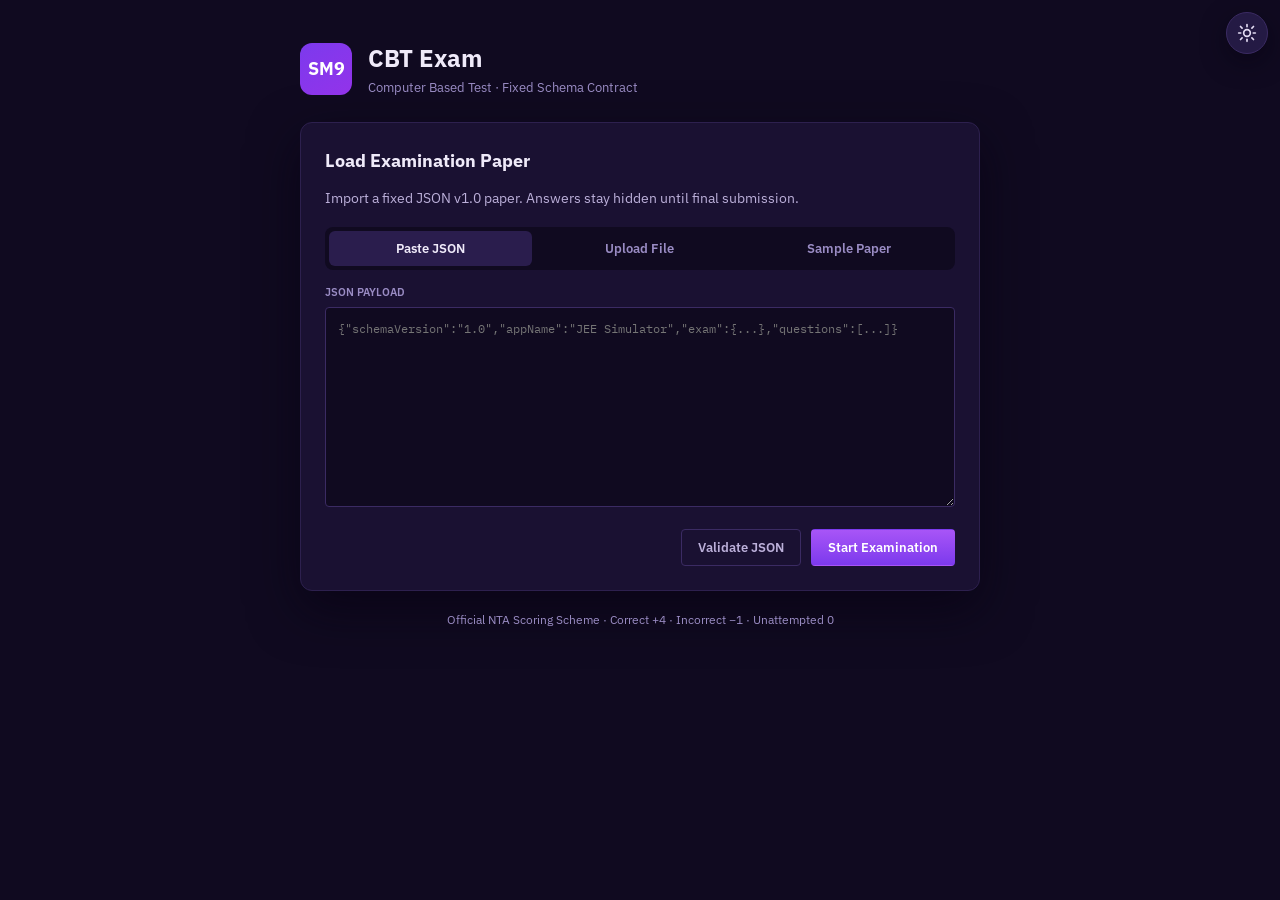
==== index.html @ 14e5f123 "Add anti-copy and anti-zoom protections - Block zoom via viewport meta tag (maximum-scale=1.0, user-" ====
<!DOCTYPE html>
<html lang="en" data-theme="dark">
<head>
  <meta charset="UTF-8" />
  <meta name="viewport" content="width=device-width, initial-scale=1.0, maximum-scale=1.0, user-scalable=no" />
  <title>SM9 CBT</title>
  <link rel="stylesheet" href="style.css?v=1.1.1" />
  <link rel="preconnect" href="https://fonts.googleapis.com" />
  <link rel="preconnect" href="https://fonts.gstatic.com" crossorigin />
  <link href="https://fonts.googleapis.com/css2?family=IBM+Plex+Sans:wght@400;500;600;700&family=IBM+Plex+Mono:wght@400;500;600&display=swap" rel="stylesheet" />
  <link rel="icon" type="image/x-icon" href="https://hackersm9.github.io/cbt/fav.ico">
</head>
<body>
  <!-- Global Theme Toggle — available on every stage.
       Stage defaults stay intact (load/results = dark, instructions/test = light);
       this only overrides the current stage on demand. -->
  <button type="button" id="theme-toggle" class="theme-toggle" aria-label="Switch color theme" aria-pressed="false" title="Switch to Light Mode">
    <svg class="tt-icon tt-sun" viewBox="0 0 24 24" fill="none" stroke="currentColor" stroke-width="2" stroke-linecap="round" stroke-linejoin="round" aria-hidden="true"><circle cx="12" cy="12" r="4"/><line x1="12" y1="2" x2="12" y2="4.5"/><line x1="12" y1="19.5" x2="12" y2="22"/><line x1="4.2" y1="4.2" x2="6.1" y2="6.1"/><line x1="17.9" y1="17.9" x2="19.8" y2="19.8"/><line x1="2" y1="12" x2="4.5" y2="12"/><line x1="19.5" y1="12" x2="22" y2="12"/><line x1="4.2" y1="19.8" x2="6.1" y2="17.9"/><line x1="17.9" y1="6.1" x2="19.8" y2="4.2"/></svg>
    <svg class="tt-icon tt-moon" viewBox="0 0 24 24" fill="currentColor" aria-hidden="true"><path d="M21 12.8A9 9 0 1 1 11.2 3a7 7 0 0 0 9.8 9.8z"/></svg>
  </button>

  <div id="app">
    <!-- LOAD SCREEN -->
    <section id="screen-load" class="screen active">
      <div class="load-shell">
        <header class="load-brand">
          <div class="brand-mark">SM9</div>
          <div>
            <h1>CBT Exam</h1>
            <p class="brand-sub">Computer Based Test · Fixed Schema Contract</p>
          </div>
        </header>
        <div class="load-card">
          <h2>Load Examination Paper</h2>
          <p class="muted">Import a fixed JSON v1.0 paper. Answers stay hidden until final submission.</p>
          <div class="import-tabs" role="tablist">
            <button type="button" class="tab active" data-tab="paste">Paste JSON</button>
            <button type="button" class="tab" data-tab="upload">Upload File</button>
            <button type="button" class="tab" data-tab="sample">Sample Paper</button>
          </div>
          <div id="panel-paste" class="import-panel active">
            <label class="field-label" for="json-input">JSON payload</label>
            <textarea id="json-input" spellcheck="false" placeholder='{"schemaVersion":"1.0","appName":"JEE Simulator","exam":{...},"questions":[...]}'></textarea>
          </div>
          <div id="panel-upload" class="import-panel">
            <label class="dropzone" id="dropzone" for="file-input">
              <input type="file" id="file-input" accept=".json,application/json" hidden />
              <span class="drop-icon">⬆</span>
              <span class="drop-title">Drop a .json file here</span>
              <span class="drop-sub">or click to browse</span>
              <span id="file-name" class="file-name"></span>
            </label>
          </div>
          <div id="panel-sample" class="import-panel">
            <div class="sample-box">
              <h3>Demo JEE Main Paper</h3>
              <p>Starts a built-in 12-question demo covering Physics, Chemistry and Mathematics with all key question types.</p>
              <button type="button" id="btn-load-sample" class="btn btn-secondary">Load Sample Paper</button>
            </div>
          </div>
          <div id="validation-msg" class="validation-msg" hidden></div>
          <div class="load-actions">
            <button type="button" id="btn-validate" class="btn btn-ghost">Validate JSON</button>
            <button type="button" id="btn-start" class="btn btn-primary">Start Examination</button>
          </div>
        </div>
        <footer class="load-foot">
          Official NTA Scoring Scheme · Correct +4 · Incorrect −1 · Unattempted 0
        </footer>
      </div>
    </section>

    <!-- ERROR SCREEN -->
    <section id="screen-error" class="screen">
      <div class="error-shell">
        <div class="error-card">
          <div class="error-badge">JSON VALIDATION FAILED</div>
          <h2>Unable to start examination</h2>
          <p class="muted">The provided file does not match the fixed schema v1.0 contract.</p>
          <ul id="error-list" class="error-list"></ul>
          <button type="button" id="btn-error-back" class="btn btn-primary">Back to Loader</button>
        </div>
      </div>
    </section>

    <!-- INSTRUCTIONS SCREEN (Authentic NTA Layout) -->
    <section id="screen-instructions" class="screen">
      <div class="nta-instr-wrapper">
        <header class="nta-instr-topbar">
          <div class="nta-instr-title">GENERAL INSTRUCTIONS</div>
        </header>

        <div class="nta-instr-content">
          <h2 class="nta-instr-heading">Please read the instructions carefully</h2>

          <div class="nta-instr-section">
            <p class="nta-bold">General Instructions:</p>
            <ol class="nta-num-list">
              <li>Total duration of <span id="instr-exam-title-text">JEE-Main - Paper1</span> is <span id="instr-duration-text">180</span> min.</li>
              <li>The clock will be set at the server. The countdown timer in the top right corner of screen will display the remaining time available for you to complete the examination. When the timer reaches zero, the examination will end by itself. You will not be required to end or submit your examination.</li>
              <li>
                The Questions Palette displayed on the right side of screen will show the status of each question using one of the following symbols:
                <ul class="nta-legend-list">
                  <li><span class="nta-icon icon-not-visited">1</span> You have not visited the question yet.</li>
                  <li><span class="nta-icon icon-not-answered">2</span> You have not answered the question.</li>
                  <li><span class="nta-icon icon-answered">3</span> You have answered the question.</li>
                  <li><span class="nta-icon icon-marked">4</span> You have NOT answered the question, but have marked the question for review.</li>
                  <li><span class="nta-icon icon-answered-marked">5</span> The question(s) "Answered and Marked for Review" will be considered for evaluation.</li>
                </ul>
              </li>
              <li>You can click on the "&gt;" arrow which appears to the left of question palette to collapse the question palette thereby maximizing the question window. To view the question palette again, you can click on "&lt;" which appears on the right side of question window.</li>
              <li>You can click on your "Profile" image on top right corner of your screen to change the language during the exam for entire question paper.</li>
              <li>You can click on <span class="blue-circle">↓</span> to navigate to the bottom and <span class="blue-circle">↑</span> to navigate to top of the question area, without scrolling.</li>
            </ol>
          </div>

          <div class="nta-instr-section">
            <p class="nta-bold">Navigating to a Question:</p>
            <ol start="7" class="nta-num-list">
              <li>To answer a question, do the following:
                <ol type="a" class="nta-sub-list">
                  <li>Click on the question number in the Question Palette at the right of your screen to go to that numbered question directly. Note that using this option does NOT save your answer to the current question.</li>
                  <li>Click on <strong>Save &amp; Next</strong> to save your answer for the current question and then go to the next question.</li>
                  <li>Click on <strong>Save &amp; Mark for Review</strong> to save your answer for the current question, mark it for review, and then go to the next question.</li>
                  <li>Click on <strong>Mark for Review &amp; Next</strong> to mark the question for review without saving an answer, and then go to the next question.</li>
                </ol>
              </li>
            </ol>
          </div>

          <div class="nta-instr-section">
            <p class="nta-bold">Answering a Question:</p>
            <ol start="8" class="nta-num-list">
              <li>Procedure for answering a multiple choice / numerical type question:
                <ol type="a" class="nta-sub-list">
                  <li>To select your answer, click on the option radio button / type in numerical value.</li>
                  <li>To deselect your chosen answer, click on the chosen option again or click on the <strong>Clear</strong> button.</li>
                  <li>To change your chosen answer, click on another option button.</li>
                  <li><strong>To save your answer, you MUST click on the Save &amp; Next button.</strong></li>
                  <li>To mark the question for review, click on <strong>Save &amp; Mark for Review</strong> or <strong>Mark for Review &amp; Next</strong>.</li>
                </ol>
              </li>
              <li>To change your answer to a question that has already been answered, first select that question for answering and then follow the procedure for answering that type of question.</li>
            </ol>
          </div>

          <div class="nta-instr-note">
            Please note all questions will appear in your default language. You can change language later if needed.
          </div>

          <div class="nta-declaration-box">
            <label class="nta-check-label">
              <input type="checkbox" id="agree-check" />
              <span>I have read and understood the instructions. All computer hardware allotted to me is in proper working condition. I declare that I am not in possession of / not wearing / not carrying any prohibited gadget. I agree that in case of not adhering to instructions, I shall be liable to be debarred from this Test.</span>
            </label>
          </div>

          <div class="nta-instr-footer-actions">
            <button type="button" id="btn-instr-back" class="btn btn-ghost">BACK</button>
            <button type="button" id="btn-begin-exam" class="btn btn-proceed" disabled>PROCEED</button>
          </div>
        </div>

        <footer class="nta-copyright">
         © 2026 Samarth Magdum (HackerSM9). All rights reserved.
        </footer>
      </div>
    </section>

    <!-- EXAM SCREEN (Authentic NTA Layout) -->
    <section id="screen-exam" class="screen">
      <!-- NTA Header Bar -->
      <header class="nta-exam-topbar">
        <div class="nta-topbar-brand">
          <div class="nta-emblem">
            <span class="emblem-text">SM9</span>
          </div>
          <div class="nta-gov-title">
            <span class="main-txt">SM9 CBT Service</span>
            <span class="sub-txt">Be a Perfectionist.</span>
          </div>
        </div>
        <div class="nta-topbar-candidate">
          <div class="cand-avatar-box">
            <svg viewBox="0 0 24 24" fill="currentColor" class="cand-svg"><path d="M12 12c2.21 0 4-1.79 4-4s-1.79-4-4-4-4 1.79-4 4 1.79 4 4 4zm0 2c-2.67 0-8 1.34-8 4v2h16v-2c0-2.66-5.33-4-8-4z"/></svg>
          </div>
          <div class="cand-details">
            <div><span class="lbl">Candidate Name :</span> <strong id="cand-display-name">[Your Name]</strong></div>
            <div><span class="lbl">Exam Name :</span> <span id="exam-display-name">JEE-Main</span></div>
            <div><span class="lbl">Subject Name :</span> <span id="exam-subject-display">3001_JEE MAIN DEMO</span></div>
            <div><span class="lbl">Remaining Time :</span> <span id="timer-value" class="nta-timer-badge">03:00:00</span></div>
          </div>
        </div>
      </header>

      <!-- Section Tabs Bar -->
      <div class="nta-section-bar">
        <div class="sec-label-txt">Sections:</div>
        <div class="section-tabs" id="section-tabs"></div>
      </div>

      <!-- Main Layout Pane -->
      <div class="exam-layout" id="exam-layout-container">
        <!-- Question Content Pane -->
        <main class="question-pane">
          <div class="q-header">
            <div class="q-header-left">
              <span class="q-num" id="q-num">Question 1</span>
              <span class="q-type-badge" id="q-type-badge">Single Correct</span>
              <span class="q-section-badge" id="q-section-badge">PHYSICS</span>
            </div>
            <div class="q-marks">
              Marks for correct answer <span class="pos">+4</span> | Negative mark <span class="neg">−1</span>
            </div>
          </div>

          <div class="q-stem-wrapper">
            <div class="q-stem" id="q-stem"></div>
            <!-- Options Area -->
            <div class="options-area" id="options-area"></div>

            <!-- Numerical Area -->
            <div id="numerical-area" class="numerical-area" hidden>
              <label class="field-label" for="num-input">Enter Answer / Numerical Value:</label>
              <input type="text" id="num-input" class="num-input" inputmode="decimal" autocomplete="off" placeholder="Type answer..." />
              <p class="muted tiny">Answer will be saved ONLY when you click SAVE &amp; NEXT or SAVE &amp; MARK FOR REVIEW.</p>
            </div>
          </div>

          <!-- Bottom Action Buttons bar (Matches exact NTA layout) -->
          <div class="nta-bottom-actions">
            <div class="actions-left">
              <button type="button" id="btn-save-next" class="btn btn-nta-save">SAVE &amp; NEXT</button>
              <button type="button" id="btn-clear" class="btn btn-nta-clear">CLEAR</button>
              <button type="button" id="btn-save-mark" class="btn btn-nta-save-mark">SAVE &amp; MARK FOR REVIEW</button>
              <button type="button" id="btn-mark-next" class="btn btn-nta-mark-next">MARK FOR REVIEW &amp; NEXT</button>
            </div>
            <div class="actions-right">
              <button type="button" id="btn-prev" class="btn btn-nta-nav">&lt;&lt; BACK</button>
              <button type="button" id="btn-next" class="btn btn-nta-nav">NEXT &gt;&gt;</button>
              <button type="button" id="btn-submit-exam" class="btn btn-nta-submit">SUBMIT</button>
            </div>
          </div>
        </main>

        <!-- Question Palette Pane -->
        <aside class="palette-pane" id="palette-pane">
          <button type="button" id="btn-toggle-palette" class="palette-toggle-btn" title="Toggle Palette">&gt;</button>
          
          <div class="palette-legend-box">
            <div class="legend-row">
              <div class="leg-item"><span class="nta-icon icon-not-visited" id="leg-not-visited">0</span> Not Visited</div>
              <div class="leg-item"><span class="nta-icon icon-not-answered" id="leg-not-answered">0</span> Not Answered</div>
            </div>
            <div class="legend-row">
              <div class="leg-item"><span class="nta-icon icon-answered" id="leg-answered">0</span> Answered</div>
              <div class="leg-item"><span class="nta-icon icon-marked" id="leg-marked">0</span> Marked for Review</div>
            </div>
            <div class="legend-row full">
              <div class="leg-item"><span class="nta-icon icon-answered-marked" id="leg-answered-marked">0</span> Answered &amp; Marked for Review (will be considered for evaluation)</div>
            </div>
          </div>

          <div id="palette-sections" class="palette-sections"></div>
        </aside>
      </div>
    </section>

    <!-- SUBMIT CONFIRM MODAL -->
    <div id="modal-submit" class="modal" hidden>
      <div class="modal-backdrop" data-close="submit"></div>
      <div class="modal-card" role="dialog" aria-modal="true" aria-labelledby="submit-title">
        <h2 id="submit-title">Submit Examination?</h2>
        <p class="muted">Are you sure you want to submit the exam? Once submitted, you cannot modify your responses.</p>
        <div id="submit-summary" class="submit-summary"></div>
        <div class="modal-actions">
          <button type="button" id="btn-cancel-submit" class="btn btn-ghost">Resume Exam</button>
          <button type="button" id="btn-confirm-submit" class="btn btn-submit">Yes, Submit Final Test</button>
        </div>
      </div>
    </div>

    <!-- TIME UP MODAL -->
    <div id="modal-timeup" class="modal" hidden>
      <div class="modal-backdrop"></div>
      <div class="modal-card" role="dialog" aria-modal="true">
        <h2>Time Over!</h2>
        <p class="muted">The allotted examination time has expired. Your saved responses are being automatically submitted.</p>
        <div class="modal-actions">
          <button type="button" id="btn-timeup-ok" class="btn btn-primary">View Test Report</button>
        </div>
      </div>
    </div>

    <!-- RESULT REPORT SCREEN (Clean List & Subject-wise Dashboard) -->
    <section id="screen-result" class="screen">
      <div class="report-app-shell">
        <header class="report-top-nav">
          <div class="nav-left-brand">
            <span class="report-app-logo">Tests</span>
            <span class="report-sep">&gt;</span>
            <span id="report-exam-title-head" class="report-exam-head">JEE MAIN TEST_DEMO</span>
          </div>
          <div class="nav-right-actions">
            <button type="button" id="btn-new-test" class="btn btn-ghost btn-sm">Load Another Paper</button>
          </div>
        </header>

        <div class="report-body-container">
          <!-- Card 1: Test Summary -->
          <div class="report-card">
            <div class="card-head-title"><span class="card-icon">📅</span> Test Summary</div>
            <div class="card-table-rows">
              <div class="card-row"><span class="lbl">📅 Date</span><span class="val" id="r-stat-date">—</span></div>
              <div class="card-row"><span class="lbl">🕒 Result Timings</span><span class="val" id="r-stat-time">—</span></div>
              <div class="card-row"><span class="lbl">⏱ Duration</span><span class="val" id="r-stat-duration">—</span></div>
              <div class="card-row"><span class="lbl">⌛ Time taken</span><span class="val" id="r-stat-timetaken">—</span></div>
              <div class="card-row"><span class="lbl">⚡ Mode</span><span class="val"><span class="badge-online">online</span></span></div>
            </div>
          </div>

          <!-- Card 2: Test Results -->
          <div class="report-card">
            <div class="card-head-title"><span class="card-icon">📊</span> Test Results</div>
            <div class="card-table-rows">
              <div class="card-row"><span class="lbl"><span class="row-icon blue">🎯</span> Total Marks</span><strong class="val score-highlight" id="r-res-score">0/300</strong></div>
              <div class="card-row"><span class="lbl"><span class="row-icon green">✓</span> Correct Question</span><span class="val txt-green" id="r-res-correct">0</span></div>
              <div class="card-row"><span class="lbl"><span class="row-icon red">✗</span> Incorrect Question</span><span class="val txt-red" id="r-res-incorrect">0</span></div>
              <div class="card-row"><span class="lbl"><span class="row-icon orange">⏭</span> Skipped Question</span><span class="val txt-orange" id="r-res-skipped">0</span></div>
              <div class="card-row"><span class="lbl"><span class="row-icon purple">🎯</span> Accuracy</span><strong class="val" id="r-res-accuracy">0%</strong></div>
            </div>
          </div>

          <!-- Card 3: Section Summary -->
          <div class="report-card">
            <div class="card-head-title"><span class="card-icon">📄</span> Section Summary</div>
            <div class="table-responsive">
              <table class="report-table section-summary-table">
                <thead>
                  <tr>
                    <th>Section</th>
                    <th>Total Question</th>
                    <th>Time Taken</th>
                    <th>Correct Question</th>
                    <th>Incorrect Question</th>
                    <th>Skipped Question</th>
                    <th>Score</th>
                  </tr>
                </thead>
                <tbody id="r-sec-tbody">
                  <!-- Section summary rows rendered dynamically -->
                </tbody>
              </table>
            </div>
          </div>

          <!-- Card 4: Detailed Answer Key List -->
          <div class="report-card">
            <div class="card-head-title"><span class="card-icon">📜</span> Answer Key</div>
            
            <div class="answer-key-tabs" id="answer-key-subject-tabs">
              <!-- Subject tabs dynamically rendered -->
            </div>

            <div class="table-responsive">
              <table class="report-table answer-key-table">
                <thead>
                  <tr>
                    <th>Q. No</th>
                    <th>Q. Type</th>
                    <th>Score Answer</th>
                    <th>Correct</th>
                    <th>Your Answer/Time Taken</th>
                    <th>Details</th>
                  </tr>
                </thead>
                <tbody id="r-answerkey-tbody">
                  <!-- Answer key rows rendered dynamically -->
                </tbody>
              </table>
            </div>
          </div>
        </div>
      </div>
    </section>

    <!-- QUESTION DETAIL MODAL (For Answer Key View) -->
    <div id="modal-q-detail" class="modal" hidden>
      <div class="modal-backdrop" id="modal-q-backdrop"></div>
      <div class="modal-card q-detail-modal" role="dialog" aria-modal="true">
        <header class="q-detail-head">
          <div>
            <h3 id="qd-qnum">Question Details</h3>
            <span id="qd-subject" class="badge-subj">PHYSICS</span>
            <span id="qd-type" class="badge-type">SINGLE CHOICE</span>
          </div>
          <button type="button" id="btn-close-qd" class="btn-close">&times;</button>
        </header>

        <div class="q-detail-body">
          <div class="qd-stem-box" id="qd-stem"></div>
          <div id="qd-options" class="options-area"></div>
          <div id="qd-numerical" class="numerical-area review-num" hidden></div>

          <div class="qd-meta-summary">
            <div class="pair"><span class="lbl">Your Response:</span> <strong id="qd-user-ans">—</strong></div>
            <div class="pair"><span class="lbl">Correct Answer:</span> <strong id="qd-correct-ans" class="txt-green">—</strong></div>
            <div class="pair"><span class="lbl">Score Awarded:</span> <strong id="qd-score">—</strong></div>
          </div>

          <div class="explanation-box" id="qd-explanation-box">
            <div class="exp-label">Explanation &amp; Solution</div>
            <div id="qd-explanation-text"></div>
          </div>
        </div>
      </div>
    </div>
  </div>

  <script src="app.js?v=1.1.3"></script>
</body>
</html>
---- style.css ----
@charset "UTF-8";
/* =========================================================
   SM9-CBT — Themeable NTA CBT
   Themes:
   · dark  → Sleek Gradient Dark Purple (default: load + results)
   · light → Regular NTA JEE Light      (default: instructions + test)
   Toggle is available on every stage; stage defaults are applied
   automatically when a stage opens unless the user overrode it.
   ========================================================= */

/* ---------- Static (theme-independent) tokens ---------- */
:root {
  --radius: 8px;
  --radius-sm: 4px;
  --font: "IBM Plex Sans", system-ui, -apple-system, sans-serif;
  --mono: "IBM Plex Mono", monospace;
  --transition: 150ms ease;

  /* NTA question-status semantics — identical in both themes */
  --st-not-visited-bg: #edf2f7;
  --st-not-visited-text: #2d3748;
  --st-not-visited-border: #cbd5e0;
  --st-not-answered: #e53e3e;
  --st-answered: #38a169;
  --st-marked: #6b21a8;
  --st-current: #ed8936;

  /* Solid action buttons (white text — readable on both themes).
     Values chosen so white text keeps >= 3.0 WCAG contrast. */
  --btn-success: #38a169;
  --btn-success-hover: #2f855a;
  --btn-proceed: #38a169;
  --btn-mark: #dd6b20;
  --btn-mark-next: #3182ce;
}

/* =========================================================
   DARK THEME — Sleek Gradient Dark Purple
   ========================================================= */
:root[data-theme="dark"] {
  color-scheme: dark;

  --page-gradient:
    radial-gradient(1100px 760px at 85% -12%, rgba(147, 51, 234, 0.30), transparent 60%),
    radial-gradient(900px 640px at -8% 108%, rgba(109, 40, 217, 0.24), transparent 55%),
    radial-gradient(720px 520px at 50% 122%, rgba(76, 29, 149, 0.20), transparent 60%),
    linear-gradient(160deg, #0e0819 0%, #150b2b 50%, #0b0614 100%);
  --bg-0: #100a20;
  --bg-1: #1a1132;
  --bg-2: #20163c;
  --bg-3: #2a1d4d;
  --border: #3b2b63;
  --border-soft: #2d204e;
  --text: #efeaf9;
  --text-dim: #bcb0da;
  --text-mute: #9a8cc4;
  --accent: #a855f7;
  --accent-2: #7c3aed;
  --accent-soft: rgba(168, 85, 247, 0.16);
  --success: #4ade80;
  --danger: #f87171;
  --warn: #fbbf24;
  --purple: #c084fc;
  --cyan: #22d3ee;
  --shadow: 0 18px 50px rgba(6, 2, 16, 0.6);
  --brand-gradient: linear-gradient(145deg, #7c3aed, #9333ea);

  --ok-text: #86efac;
  --ok-bg: rgba(74, 222, 128, 0.12);
  --err-text: #fca5a5;
  --err-bg: rgba(248, 113, 113, 0.12);
  --danger-border: rgba(248, 113, 113, 0.4);

  /* Theme toggle */
  --toggle-bg: #241a44;
  --toggle-text: #e4ddf4;
  --toggle-border: #3b2b63;
  --toggle-shadow: 0 8px 24px rgba(6, 2, 16, 0.5);

  /* Instructions screen */
  --instr-page-bg: #130c26;
  --instr-text: #e4ddf4;
  --instr-topbar-bg: #1a1132;
  --instr-topbar-border: #32255a;
  --instr-title: #c4b5fd;
  --instr-heading: #f3eefc;
  --instr-bold: #e4ddf4;
  --instr-li: #cfc4e6;
  --instr-circ: #7c3aed;
  --instr-note-text: #fca5a5;
  --instr-note-bg: rgba(248, 113, 113, 0.1);
  --instr-note-border: #f87171;
  --instr-decl-bg: #1a1132;
  --instr-decl-border: #32255a;
  --instr-decl-text: #cfc4e6;
  --instr-footer-bg: #0f0919;
  --instr-footer-text: #a99fd0;

  /* Exam screen */
  --exam-topbar-bg: #1a1132;
  --exam-topbar-text: #efeaf9;
  --exam-topbar-border: #32255a;
  --exam-emblem-gradient: linear-gradient(135deg, #7c3aed, #9333ea);
  --exam-title: #f3eefc;
  --exam-subtitle: #a99fd0;
  --exam-cand-bg: #221744;
  --exam-cand-border: #3b2b63;
  --exam-avatar-bg: #3b2b63;
  --exam-avatar-text: #d8d0ec;
  --exam-cand-text: #ded5f2;
  --exam-cand-lbl: #a99fd0;
  --exam-timer-bg: #7c3aed;
  --exam-secbar-bg: #17102d;
  --exam-secbar-border: #2d204e;
  --exam-seclabel: #ded5f2;
  --exam-tab-bg: #241a44;
  --exam-tab-text: #b3a7d6;
  --exam-tab-border: #3b2b63;
  --exam-tab-active-bg: #7c3aed;
  --exam-page-bg: #130c26;
  --exam-page-text: #e4ddf4;
  --exam-pane-bg: #1a1132;
  --exam-pane-border: #2d204e;
  --exam-qnum: #f3eefc;
  --exam-badge-bg: #241a44;
  --exam-badge-text: #b3a7d6;
  --exam-marks: #a99fd0;
  --exam-marks-pos: #4ade80;
  --exam-marks-neg: #f87171;
  --exam-stem: #e4ddf4;
  --exam-opt-bg: #1d1338;
  --exam-opt-border: #3b2b63;
  --exam-opt-text: #e4ddf4;
  --exam-opt-hover: #241a44;
  --exam-opt-selected-border: #a855f7;
  --exam-opt-selected-bg: rgba(168, 85, 247, 0.14);
  --exam-radio-border: #6d5c9e;
  --exam-opt-key: #b3a7d6;
  --exam-staged-bg: rgba(251, 191, 36, 0.16);
  --exam-staged-text: #fbbf24;
  --exam-input-bg: #120b24;
  --exam-input-text: #f3eefc;
  --exam-input-border: #3b2b63;
  --exam-btn-neutral-bg: #241a44;
  --exam-btn-neutral-text: #e4ddf4;
  --exam-btn-neutral-border: #3b2b63;
  --exam-palette-bg: #150d2a;
  --exam-palette-toggle-bg: #3b2b63;
  --exam-palette-toggle-text: #efeaf9;
  --exam-legend-bg: #1d1338;
  --exam-legend-border: #3b2b63;
  --exam-leg-text: #cfc4e6;
  --exam-pal-title: #a99fd0;

  /* Report / results dashboard */
  --rep-nav-bg: #1a1132;
  --rep-nav-border: #32255a;
  --rep-logo: #b3a7d6;
  --rep-sep: #5f4d8f;
  --rep-head: #f3eefc;
  --rep-card-bg: #1a1132;
  --rep-card-border: #362a5e;
  --rep-title: #f3eefc;
  --rep-row-border: #2a1f4c;
  --rep-lbl: #a99fd0;
  --rep-val: #f3eefc;
  --rep-score: #c4b5fd;
  --ri-blue: #58a6ff;
  --ri-green: #3fb950;
  --ri-red: #f85149;
  --ri-orange: #d29922;
  --ri-purple: #bc8cff;
  --txt-green: #3fb950;
  --txt-red: #f85149;
  --txt-orange: #d29922;
  --rep-th-bg: #120b24;
  --rep-th-text: #a99fd0;
  --rep-th-border: #32255a;
  --rep-td-border: #2a1f4c;
  --rep-row-hover: #22184a;
  --rep-ak-tab-bg: #241a44;
  --rep-ak-tab-text: #b3a7d6;
  --rep-ak-active-bg: #7c3aed;
  --rep-detail-text: #8ab4ff;
  --rep-detail-border: #32255a;
  --rep-detail-hover-bg: #22184a;

  /* Modals */
  --modal-backdrop: rgba(8, 4, 20, 0.82);
  --modal-card-bg: #1a1132;
  --modal-card-border: #32255a;
  --qd-stem-bg: #120b24;
  --qd-stem-text: #ece5f8;
  --qd-meta-bg: #241a44;
  --sum-row-bg: #120b24;
  --badge-bg: #241a44;
  --badge-text: #b3a7d6;
  --btn-close: #a99fd0;
  --exp-label: #8ab4ff;

  /* Answer-review option highlights */
  --opt-correct: #3fb950;
  --opt-correct-bg: rgba(46, 160, 67, 0.12);
  --opt-user: #f85149;
  --opt-user-bg: rgba(248, 81, 73, 0.1);
}

/* =========================================================
   LIGHT THEME — Regular NTA JEE Light
   ========================================================= */
:root[data-theme="light"] {
  color-scheme: light;

  --page-gradient: linear-gradient(180deg, #f7f9fc 0%, #edf1f7 100%);
  --bg-0: #eef1f6;
  --bg-1: #ffffff;
  --bg-2: #f4f6fa;
  --bg-3: #e6ebf3;
  --border: #d0d8e4;
  --border-soft: #e2e8f0;
  --text: #1f2937;
  --text-dim: #4b5563;
  --text-mute: #616a77;
  --accent: #2563eb;
  --accent-2: #1d4ed8;
  --accent-soft: rgba(37, 99, 235, 0.1);
  --success: #16a34a;
  --danger: #dc2626;
  --warn: #d97706;
  --purple: #7c3aed;
  --cyan: #0891b2;
  --shadow: 0 12px 32px rgba(15, 23, 42, 0.12);
  --brand-gradient: linear-gradient(145deg, #1d4ed8, #2563eb);

  --ok-text: #147439;
  --ok-bg: rgba(22, 163, 74, 0.1);
  --err-text: #b91c1c;
  --err-bg: rgba(220, 38, 38, 0.08);
  --danger-border: rgba(220, 38, 38, 0.35);

  /* Theme toggle */
  --toggle-bg: #ffffff;
  --toggle-text: #4a5568;
  --toggle-border: #d0d8e4;
  --toggle-shadow: 0 6px 18px rgba(15, 23, 42, 0.15);

  /* Instructions screen */
  --instr-page-bg: #ffffff;
  --instr-text: #1a202c;
  --instr-topbar-bg: #f1f5f9;
  --instr-topbar-border: #cbd5e1;
  --instr-title: #1e3a8a;
  --instr-heading: #0f172a;
  --instr-bold: #1e293b;
  --instr-li: #334155;
  --instr-circ: #2563eb;
  --instr-note-text: #991b1b;
  --instr-note-bg: #fef2f2;
  --instr-note-border: #ef4444;
  --instr-decl-bg: #f8fafc;
  --instr-decl-border: #cbd5e1;
  --instr-decl-text: #334155;
  --instr-footer-bg: #0f172a;
  --instr-footer-text: #94a3b8;

  /* Exam screen */
  --exam-topbar-bg: #ffffff;
  --exam-topbar-text: #1a202c;
  --exam-topbar-border: #cbd5e0;
  --exam-emblem-gradient: linear-gradient(135deg, #1e3a8a, #2563eb);
  --exam-title: #0f172a;
  --exam-subtitle: #64748b;
  --exam-cand-bg: #f8fafc;
  --exam-cand-border: #e2e8f0;
  --exam-avatar-bg: #cbd5e1;
  --exam-avatar-text: #475569;
  --exam-cand-text: #334155;
  --exam-cand-lbl: #64748b;
  --exam-timer-bg: #0284c7;
  --exam-secbar-bg: #edf2f7;
  --exam-secbar-border: #cbd5e0;
  --exam-seclabel: #2d3748;
  --exam-tab-bg: #e2e8f0;
  --exam-tab-text: #4a5568;
  --exam-tab-border: #cbd5e0;
  --exam-tab-active-bg: #2b6cb0;
  --exam-page-bg: #f7fafc;
  --exam-page-text: #2d3748;
  --exam-pane-bg: #ffffff;
  --exam-pane-border: #e2e8f0;
  --exam-qnum: #1a202c;
  --exam-badge-bg: #edf2f7;
  --exam-badge-text: #4a5568;
  --exam-marks: #718096;
  --exam-marks-pos: #2f855a;
  --exam-marks-neg: #c53030;
  --exam-stem: #2d3748;
  --exam-opt-bg: #f8fafc;
  --exam-opt-border: #cbd5e0;
  --exam-opt-text: #2d3748;
  --exam-opt-hover: #edf2f7;
  --exam-opt-selected-border: #3182ce;
  --exam-opt-selected-bg: #ebf8ff;
  --exam-radio-border: #a0aec0;
  --exam-opt-key: #4a5568;
  --exam-staged-bg: #feebc8;
  --exam-staged-text: #c05621;
  --exam-input-bg: #ffffff;
  --exam-input-text: #1a202c;
  --exam-input-border: #cbd5e0;
  --exam-btn-neutral-bg: #ffffff;
  --exam-btn-neutral-text: #2d3748;
  --exam-btn-neutral-border: #cbd5e0;
  --exam-palette-bg: #f7fafc;
  --exam-palette-toggle-bg: #1a202c;
  --exam-palette-toggle-text: #ffffff;
  --exam-legend-bg: #ffffff;
  --exam-legend-border: #cbd5e0;
  --exam-leg-text: #4a5568;
  --exam-pal-title: #718096;

  /* Report / results dashboard */
  --rep-nav-bg: #ffffff;
  --rep-nav-border: #d6dee8;
  --rep-logo: #64748b;
  --rep-sep: #94a3b8;
  --rep-head: #0f172a;
  --rep-card-bg: #ffffff;
  --rep-card-border: #dbe2ec;
  --rep-title: #0f172a;
  --rep-row-border: #e6ebf2;
  --rep-lbl: #64748b;
  --rep-val: #0f172a;
  --rep-score: #1d4ed8;
  --ri-blue: #1d4ed8;
  --ri-green: #1a7f37;
  --ri-red: #cf222e;
  --ri-orange: #9a6700;
  --ri-purple: #8250df;
  --txt-green: #1a7f37;
  --txt-red: #cf222e;
  --txt-orange: #9a6700;
  --rep-th-bg: #f4f6fa;
  --rep-th-text: #55637a;
  --rep-th-border: #dbe2ec;
  --rep-td-border: #e6ebf2;
  --rep-row-hover: #f0f4f9;
  --rep-ak-tab-bg: #e8edf5;
  --rep-ak-tab-text: #55617a;
  --rep-ak-active-bg: #1d4ed8;
  --rep-detail-text: #1d4ed8;
  --rep-detail-border: #dbe2ec;
  --rep-detail-hover-bg: #f0f4fa;

  /* Modals */
  --modal-backdrop: rgba(15, 23, 42, 0.45);
  --modal-card-bg: #ffffff;
  --modal-card-border: #dde4ee;
  --qd-stem-bg: #f6f8fc;
  --qd-stem-text: #26303f;
  --qd-meta-bg: #eef2f8;
  --sum-row-bg: #f4f6fa;
  --badge-bg: #e6ebf3;
  --badge-text: #55617a;
  --btn-close: #64748b;
  --exp-label: #1d4ed8;

  /* Answer-review option highlights */
  --opt-correct: #1a7f37;
  --opt-correct-bg: rgba(26, 127, 55, 0.07);
  --opt-user: #cf222e;
  --opt-user-bg: rgba(207, 34, 46, 0.06);
}

/* ---------- Base ---------- */
*, *::before, *::after {
  box-sizing: border-box;
}

html, body {
  margin: 0;
  padding: 0;
  min-height: 100%;
  color: var(--text);
  font-family: var(--font);
  font-size: 14px;
  line-height: 1.5;
  -webkit-font-smoothing: antialiased;
}

html {
  background-color: var(--bg-0);
  -webkit-user-select: none;
  -moz-user-select: none;
  -ms-user-select: none;
  user-select: none;
  -webkit-touch-callout: none;
  -webkit-tap-highlight-color: transparent;
}

/* Allow text selection in input/textarea elements */
input, textarea, [contenteditable="true"] {
  -webkit-user-select: text;
  -moz-user-select: text;
  -ms-user-select: text;
  user-select: text;
}

/* Prevent dragging of images and other elements */
img, svg {
  -webkit-user-drag: none;
  -khtml-user-drag: none;
  -moz-user-drag: none;
  -o-user-drag: none;
  user-drag: none;
}

/* The page gradient is painted ONCE on a fixed compositor layer instead of
   using `background-attachment: fixed`, which forces low-end phones to
   re-rasterize the full-screen multi-layer gradient on every scroll frame
   (the #1 cause of result-screen scroll jank). Content scrolls above this
   layer; the browser just composites, no repaint. */
body::before {
  content: "";
  position: fixed;
  inset: 0;
  z-index: -1;
  background: var(--page-gradient);
  pointer-events: none;
}

body {
  background-color: var(--bg-0);
  transition: color 0.3s ease;
}

button, input, textarea {
  font: inherit;
  color: inherit;
}

button {
  cursor: pointer;
  border: none;
  background: none;
  touch-action: manipulation; /* kill 300ms tap delay & double-tap zoom on old mobile */
}

:focus-visible {
  outline: 2px solid var(--accent);
  outline-offset: 2px;
}

#app {
  min-height: 100vh;
}

.screen {
  display: none;
  min-height: 100vh;
}

.screen.active {
  display: block;
}

/* ---------- Global Theme Toggle (visible on every stage) ---------- */
.theme-toggle {
  position: fixed;
  top: 12px;
  right: 12px;
  z-index: 90;
  width: 42px;
  height: 42px;
  border-radius: 50%;
  display: grid;
  place-items: center;
  background: var(--toggle-bg);
  color: var(--toggle-text);
  border: 1px solid var(--toggle-border);
  box-shadow: var(--toggle-shadow);
  transition: transform var(--transition), background 0.3s ease, color 0.3s ease, border-color 0.3s ease;
}

.theme-toggle:hover {
  transform: scale(1.08);
}

.theme-toggle .tt-icon {
  width: 20px;
  height: 20px;
  display: none;
}

/* In dark mode show the sun (tap → go light); in light show the moon */
:root[data-theme="dark"] .theme-toggle .tt-sun { display: block; }
:root[data-theme="light"] .theme-toggle .tt-moon { display: block; }

/* ---------- Shared Buttons ---------- */
.btn {
  display: inline-flex;
  align-items: center;
  justify-content: center;
  gap: 6px;
  padding: 8px 16px;
  border-radius: var(--radius-sm);
  font-weight: 600;
  font-size: 13px;
  border: 1px solid transparent;
  transition: all var(--transition);
  white-space: nowrap;
  user-select: none;
}

.btn:active:not(:disabled) {
  transform: translateY(1px);
}

.btn:disabled {
  opacity: 0.45;
  cursor: not-allowed;
}

.btn-primary {
  background: linear-gradient(180deg, var(--accent), var(--accent-2));
  color: #fff;
}

.btn-secondary {
  background: var(--bg-3);
  border-color: var(--border);
  color: var(--text);
}

.btn-ghost {
  background: transparent;
  border-color: var(--border);
  color: var(--text-dim);
}

.btn-submit {
  background: linear-gradient(180deg, var(--btn-proceed), var(--btn-success));
  color: #fff;
}

.btn-submit:hover:not(:disabled) {
  filter: brightness(1.05);
}

.btn-sm {
  padding: 6px 12px;
  font-size: 12px;
}

/* Modals */
.modal {
  position: fixed;
  inset: 0;
  z-index: 100;
  display: grid;
  place-items: center;
  padding: 16px;
}

.modal[hidden] { display: none !important; }

.modal-backdrop {
  position: absolute;
  inset: 0;
  background: var(--modal-backdrop);
  backdrop-filter: blur(4px);
}

.modal-card {
  position: relative;
  width: min(520px, 100%);
  background: var(--modal-card-bg);
  border: 1px solid var(--modal-card-border);
  border-radius: 12px;
  padding: 24px;
  box-shadow: var(--shadow);
}

.q-detail-modal {
  width: min(720px, 100%);
  max-height: 90vh;
  display: flex;
  flex-direction: column;
}

.q-detail-head {
  display: flex;
  justify-content: space-between;
  align-items: flex-start;
  padding-bottom: 12px;
  border-bottom: 1px solid var(--modal-card-border);
}

.q-detail-head h3 {
  margin: 0 0 4px;
  color: var(--rep-title);
}

.badge-subj, .badge-type {
  font-size: 10px;
  font-weight: bold;
  padding: 2px 6px;
  border-radius: 4px;
  background: var(--badge-bg);
  color: var(--badge-text);
  margin-right: 4px;
}

.btn-close {
  font-size: 20px;
  color: var(--btn-close);
}

.q-detail-body {
  overflow-y: auto;
  -webkit-overflow-scrolling: touch; /* native momentum scroll on iOS */
  overscroll-behavior: contain;      /* stop scroll chaining to the page behind the modal */
  padding-top: 14px;
  display: flex;
  flex-direction: column;
  gap: 14px;
}

.qd-stem-box {
  background: var(--qd-stem-bg);
  padding: 12px;
  border-radius: 6px;
  color: var(--qd-stem-text);
  line-height: 1.5;
  white-space: pre-wrap;
}

.qd-meta-summary {
  display: flex;
  gap: 16px;
  background: var(--qd-meta-bg);
  padding: 10px 14px;
  border-radius: 6px;
  font-size: 13px;
  flex-wrap: wrap;
}

.pair .lbl {
  color: var(--rep-lbl);
  margin-right: 4px;
}

.explanation-box {
  background: rgba(59, 130, 246, 0.1);
  border: 1px solid rgba(59, 130, 246, 0.35);
  border-radius: 6px;
  padding: 12px 14px;
}

.exp-label {
  font-size: 11px;
  font-weight: bold;
  color: var(--exp-label);
  text-transform: uppercase;
  margin-bottom: 4px;
}

.review-num-row {
  display: flex;
  gap: 18px;
  flex-wrap: wrap;
  background: var(--qd-meta-bg);
  padding: 10px 14px;
  border-radius: 6px;
  font-size: 13px;
}

/* Submit summary */
.submit-summary {
  margin: 16px 0;
  display: grid;
  grid-template-columns: 1fr 1fr;
  gap: 8px;
}

.submit-summary .row {
  background: var(--sum-row-bg);
  padding: 8px 12px;
  border-radius: 4px;
  display: flex;
  justify-content: space-between;
  font-size: 13px;
}

.modal-actions {
  display: flex;
  justify-content: flex-end;
  gap: 8px;
}



/* ---------- Load Screen ---------- */
.load-shell {
  max-width: 720px;
  margin: 0 auto;
  padding: 40px 20px;
}

.load-brand {
  display: flex;
  align-items: center;
  gap: 16px;
  margin-bottom: 24px;
}

.brand-mark {
  width: 52px;
  height: 52px;
  border-radius: 12px;
  background: var(--brand-gradient);
  display: grid;
  place-items: center;
  font-weight: 700;
  font-size: 18px;
  color: #fff;
}

.load-brand h1 {
  margin: 0;
  font-size: 24px;
}

.brand-sub {
  margin: 2px 0 0;
  color: var(--text-mute);
  font-size: 13px;
}

.load-card {
  background: var(--bg-1);
  border: 1px solid var(--border-soft);
  border-radius: 12px;
  padding: 24px;
  box-shadow: var(--shadow);
}

.load-card h2 {
  margin: 0 0 6px;
  font-size: 18px;
}

.muted { color: var(--text-dim); }
.tiny { font-size: 11px; }

.import-tabs {
  display: flex;
  gap: 6px;
  margin: 18px 0 14px;
  background: var(--bg-0);
  padding: 4px;
  border-radius: 8px;
}

.tab {
  flex: 1;
  padding: 8px;
  border-radius: 6px;
  color: var(--text-mute);
  font-weight: 600;
  font-size: 13px;
}

.tab.active {
  background: var(--bg-3);
  color: var(--text);
}

.import-panel { display: none; }
.import-panel.active { display: block; }

.field-label {
  display: block;
  font-size: 11px;
  font-weight: 600;
  color: var(--text-mute);
  text-transform: uppercase;
  margin-bottom: 6px;
}

#json-input {
  width: 100%;
  min-height: 200px;
  background: var(--bg-0);
  border: 1px solid var(--border);
  border-radius: var(--radius-sm);
  padding: 12px;
  font-family: var(--mono);
  font-size: 12px;
  color: var(--text);
  outline: none;
}

#json-input:focus {
  border-color: var(--accent);
}

.dropzone {
  display: flex;
  flex-direction: column;
  align-items: center;
  justify-content: center;
  gap: 6px;
  min-height: 200px;
  padding: 16px;
  border: 1.5px dashed var(--border);
  border-radius: var(--radius-sm);
  background: var(--bg-0);
  cursor: pointer;
  transition: border-color var(--transition);
  text-align: center;
}

.dropzone:hover {
  border-color: var(--accent);
}

.drop-icon {
  font-size: 34px;
  line-height: 1;
  color: var(--accent);
}

.drop-title {
  font-weight: 600;
  font-size: 14px;
  color: var(--text);
}

.drop-sub {
  font-size: 12px;
  color: var(--text-mute);
}

.file-name {
  font-size: 12px;
  font-weight: 600;
  color: var(--accent);
  word-break: break-all;
}

.sample-box {
  background: var(--bg-0);
  border: 1px solid var(--border-soft);
  border-radius: var(--radius-sm);
  padding: 20px;
}

.sample-box h3 {
  margin: 0 0 6px;
  font-size: 15px;
}

.sample-box p {
  margin: 0 0 12px;
  color: var(--text-dim);
  font-size: 13px;
}

.validation-msg {
  margin-top: 14px;
  padding: 10px 12px;
  border-radius: 6px;
  font-size: 13px;
}

.validation-msg.ok { background: var(--ok-bg); color: var(--ok-text); }
.validation-msg.err { background: var(--err-bg); color: var(--err-text); }

.load-actions {
  display: flex;
  gap: 10px;
  justify-content: flex-end;
  margin-top: 16px;
}

.load-foot {
  margin-top: 20px;
  text-align: center;
  color: var(--text-mute);
  font-size: 12px;
}

/* ---------- Error Screen ---------- */
.error-shell {
  min-height: 100vh;
  display: grid;
  place-items: center;
  padding: 20px;
}

.error-card {
  max-width: 520px;
  width: 100%;
  background: var(--bg-1);
  border: 1px solid var(--danger-border);
  border-radius: 12px;
  padding: 28px;
}

.error-badge {
  display: inline-block;
  font-size: 11px;
  font-weight: 700;
  color: var(--err-text);
  background: var(--err-bg);
  padding: 2px 8px;
  border-radius: 4px;
  margin-bottom: 12px;
}

.error-list {
  margin: 14px 0 20px;
  padding-left: 18px;
  color: var(--err-text);
}

/* ---------- NTA Official General Instructions Screen ---------- */
.nta-instr-wrapper {
  background: var(--instr-page-bg);
  color: var(--instr-text);
  min-height: 100vh;
  display: flex;
  flex-direction: column;
}

.nta-instr-topbar {
  background: var(--instr-topbar-bg);
  border-bottom: 2px solid var(--instr-topbar-border);
  padding: 12px 24px;
  padding-right: 70px; /* room for the floating theme toggle */
}

.nta-instr-title {
  font-size: 18px;
  font-weight: 700;
  color: var(--instr-title);
  letter-spacing: 0.02em;
}

.nta-instr-content {
  max-width: 960px;
  width: 100%;
  margin: 0 auto;
  padding: 24px 20px 40px;
  flex: 1;
}

.nta-instr-heading {
  text-align: center;
  font-size: 18px;
  margin: 0 0 20px;
  color: var(--instr-heading);
}

.nta-instr-section {
  margin-bottom: 20px;
}

.nta-bold {
  font-weight: 700;
  text-decoration: underline;
  margin-bottom: 8px;
  color: var(--instr-bold);
}

.nta-num-list {
  padding-left: 20px;
  margin: 0;
}

.nta-num-list > li {
  margin-bottom: 12px;
  line-height: 1.6;
  color: var(--instr-li);
}

.nta-legend-list {
  list-style: none;
  padding-left: 12px;
  margin: 10px 0;
}

.nta-legend-list li {
  display: flex;
  align-items: center;
  gap: 12px;
  margin-bottom: 8px;
}

.blue-circle {
  display: inline-grid;
  place-items: center;
  width: 22px;
  height: 22px;
  background: var(--instr-circ);
  color: #fff;
  border-radius: 50%;
  font-size: 12px;
  font-weight: bold;
}

.nta-sub-list {
  padding-left: 18px;
  margin-top: 6px;
}

.nta-sub-list li {
  margin-bottom: 6px;
}

.nta-instr-note {
  color: var(--instr-note-text);
  font-weight: 600;
  margin: 20px 0;
  padding: 10px 14px;
  background: var(--instr-note-bg);
  border-left: 4px solid var(--instr-note-border);
}

.nta-declaration-box {
  margin: 24px 0;
  padding: 16px;
  border: 1px solid var(--instr-decl-border);
  background: var(--instr-decl-bg);
  border-radius: 4px;
}

.nta-check-label {
  display: flex;
  gap: 12px;
  align-items: flex-start;
  cursor: pointer;
  font-size: 13px;
  color: var(--instr-decl-text);
  line-height: 1.5;
}

.nta-check-label input {
  margin-top: 3px;
  accent-color: #16a34a;
  width: 18px;
  height: 18px;
  flex-shrink: 0;
}

.nta-instr-footer-actions {
  display: flex;
  justify-content: center;
  gap: 20px;
  margin-top: 30px;
}

.btn-proceed {
  background: var(--btn-proceed);
  color: #fff;
  font-weight: 700;
  padding: 10px 32px;
  border-radius: 4px;
  font-size: 14px;
}

.btn-proceed:hover:not(:disabled) {
  background: var(--btn-success-hover);
}

.nta-copyright {
  background: var(--instr-footer-bg);
  color: var(--instr-footer-text);
  text-align: center;
  padding: 12px;
  font-size: 12px;
}

/* ---------- NTA Standard Question Marking Icons ---------- */
.nta-icon {
  display: inline-flex;
  align-items: center;
  justify-content: center;
  width: 32px;
  height: 32px;
  font-weight: 700;
  font-size: 13px;
  color: #fff;
  user-select: none;
  position: relative;
  flex-shrink: 0;
  font-family: var(--mono);
}

/* Not Visited: Square grey box */
.icon-not-visited {
  background: var(--st-not-visited-bg);
  color: var(--st-not-visited-text);
  border: 1px solid var(--st-not-visited-border);
  border-radius: 4px;
}

/* Not Answered: Polygon Red Tag shape */
.icon-not-answered {
  background: var(--st-not-answered);
  clip-path: polygon(0% 0%, 100% 0%, 100% 75%, 50% 100%, 0% 75%);
  border-radius: 2px;
}

/* Answered: Polygon Green Pentagon shape */
.icon-answered {
  background: var(--st-answered);
  clip-path: polygon(50% 0%, 100% 25%, 100% 100%, 0% 100%, 0% 25%);
  border-radius: 2px;
}

/* Marked for Review: Purple Circle */
.icon-marked {
  background: var(--st-marked);
  border-radius: 50%;
}

/* Answered & Marked for Review: Purple Circle with small Green Checkmark Badge */
.icon-answered-marked {
  background: var(--st-marked);
  border-radius: 50%;
}

.icon-answered-marked::after {
  content: "✓";
  position: absolute;
  bottom: -2px;
  right: -2px;
  width: 14px;
  height: 14px;
  background: var(--st-answered);
  color: #ffffff;
  font-size: 9px;
  font-weight: bold;
  border-radius: 50%;
  display: grid;
  place-items: center;
  border: 1px solid #ffffff;
}

.icon-current {
  outline: 2px solid var(--st-current);
  outline-offset: 2px;
}

/* ---------- NTA Exam Screen Styling ---------- */
.nta-exam-topbar {
  background: var(--exam-topbar-bg);
  color: var(--exam-topbar-text);
  border-bottom: 2px solid var(--exam-topbar-border);
  padding: 8px 16px;
  padding-right: 70px; /* room for the floating theme toggle */
  display: flex;
  justify-content: space-between;
  align-items: center;
  gap: 16px;
  flex-wrap: wrap;
}

.nta-topbar-brand {
  display: flex;
  align-items: center;
  gap: 12px;
}

.nta-emblem {
  width: 44px;
  height: 44px;
  border-radius: 50%;
  background: var(--exam-emblem-gradient);
  color: #fff;
  display: grid;
  place-items: center;
  font-weight: 800;
  font-size: 13px;
}

.emblem-text {
  letter-spacing: 0.04em;
}

.nta-gov-title {
  display: flex;
  flex-direction: column;
}

.nta-gov-title .main-txt {
  font-weight: 700;
  font-size: 15px;
  color: var(--exam-title);
}

.nta-gov-title .sub-txt {
  font-size: 11px;
  color: var(--exam-subtitle);
}

.nta-topbar-candidate {
  display: flex;
  align-items: center;
  gap: 12px;
  background: var(--exam-cand-bg);
  border: 1px solid var(--exam-cand-border);
  padding: 6px 12px;
  border-radius: 6px;
}

.cand-avatar-box {
  width: 38px;
  height: 38px;
  border-radius: 4px;
  background: var(--exam-avatar-bg);
  color: var(--exam-avatar-text);
  display: grid;
  place-items: center;
}

.cand-svg {
  width: 28px;
  height: 28px;
}

.cand-details {
  font-size: 11.5px;
  color: var(--exam-cand-text);
  line-height: 1.35;
}

.cand-details .lbl {
  color: var(--exam-cand-lbl);
}

.nta-timer-badge {
  display: inline-block;
  background: var(--exam-timer-bg);
  color: #ffffff;
  padding: 1px 6px;
  border-radius: 3px;
  font-family: var(--mono);
  font-weight: 700;
}

/* NTA Section Bar */
.nta-section-bar {
  background: var(--exam-secbar-bg);
  border-bottom: 1px solid var(--exam-secbar-border);
  padding: 6px 16px;
  display: flex;
  align-items: center;
  gap: 12px;
}

.sec-label-txt {
  font-weight: 700;
  font-size: 12px;
  color: var(--exam-seclabel);
}

.section-tabs {
  display: flex;
  gap: 4px;
}

.section-tab {
  padding: 6px 14px;
  background: var(--exam-tab-bg);
  color: var(--exam-tab-text);
  font-weight: 700;
  font-size: 12px;
  border-radius: 3px 3px 0 0;
  border: 1px solid var(--exam-tab-border);
  border-bottom: none;
  transition: background var(--transition), color var(--transition);
}

.section-tab:hover:not(.active) {
  background: var(--exam-opt-hover);
  color: var(--text);
  border-color: var(--exam-tab-border);
}

.section-tab.active {
  background: var(--exam-tab-active-bg);
  color: #ffffff;
  border-color: var(--exam-tab-active-bg);
}

/* Exam Main Content Area */
.exam-layout {
  display: grid;
  grid-template-columns: 1fr 310px;
  min-height: calc(100vh - 120px);
  background: var(--exam-page-bg);
  color: var(--exam-page-text);
}

.exam-layout.collapsed {
  grid-template-columns: 1fr 0px;
}

@media (min-width: 769px) {
  .exam-layout.collapsed .palette-pane {
    width: 0;
    min-width: 0;
    padding: 0;
    border: none;
  }
  .exam-layout.collapsed .palette-pane > *:not(.palette-toggle-btn) {
    display: none !important;
  }
}

.question-pane {
  padding: 16px 20px;
  display: flex;
  flex-direction: column;
  justify-content: space-between;
  overflow-y: auto;
  border-right: 1px solid var(--exam-pane-border);
  background: var(--exam-pane-bg);
}

.q-header {
  display: flex;
  justify-content: space-between;
  align-items: center;
  padding-bottom: 10px;
  border-bottom: 1px solid var(--exam-pane-border);
  margin-bottom: 14px;
  flex-wrap: wrap;
  gap: 6px;
}

.q-header-left {
  display: flex;
  align-items: baseline;
  flex-wrap: wrap;
}

.q-num {
  font-size: 16px;
  font-weight: 700;
  color: var(--exam-qnum);
}

.q-type-badge, .q-section-badge {
  font-size: 11px;
  font-weight: 700;
  padding: 2px 8px;
  border-radius: 3px;
  background: var(--exam-badge-bg);
  color: var(--exam-badge-text);
  margin-left: 6px;
}

.q-marks {
  font-size: 12px;
  color: var(--exam-marks);
}

.q-marks .pos { color: var(--exam-marks-pos); font-weight: 700; }
.q-marks .neg { color: var(--exam-marks-neg); font-weight: 700; }

.q-stem-wrapper {
  flex: 1;
}

.q-stem {
  font-size: 15px;
  line-height: 1.6;
  color: var(--exam-stem);
  margin-bottom: 18px;
  white-space: pre-wrap;
}

/* Options Area */
.options-area {
  display: flex;
  flex-direction: column;
  gap: 10px;
  margin-bottom: 20px;
}

.option-item {
  display: flex;
  align-items: center;
  gap: 12px;
  padding: 10px 14px;
  border: 1px solid var(--exam-opt-border);
  border-radius: 4px;
  background: var(--exam-opt-bg);
  cursor: pointer;
  touch-action: manipulation; /* kill 300ms tap delay & double-tap zoom on old mobile */
  transition: all var(--transition);
  color: var(--exam-opt-text);
}

.option-item:hover {
  background: var(--exam-opt-hover);
}

.option-item.selected {
  border-color: var(--exam-opt-selected-border);
  background: var(--exam-opt-selected-bg);
}

/* Answer-review states (question detail modal) */
.option-item.opt-state-correct {
  border-color: var(--opt-correct);
  background: var(--opt-correct-bg);
}

.option-item.opt-state-user {
  border-color: var(--opt-user);
  background: var(--opt-user-bg);
}

.option-radio {
  width: 18px;
  height: 18px;
  border-radius: 50%;
  border: 2px solid var(--exam-radio-border);
  display: grid;
  place-items: center;
  flex-shrink: 0;
}

.option-item.selected .option-radio {
  border-color: var(--exam-opt-selected-border);
  background: var(--exam-opt-selected-border);
}

.option-radio::after {
  content: "";
  width: 6px;
  height: 6px;
  background: #fff;
  border-radius: 50%;
  display: none;
}

.option-item.selected .option-radio::after {
  display: block;
}

.option-key {
  font-weight: 700;
  font-size: 13px;
  color: var(--exam-opt-key);
}

.option-text {
  flex: 1;
}

.staged-badge {
  font-size: 10px;
  background: var(--exam-staged-bg);
  color: var(--exam-staged-text);
  padding: 2px 6px;
  border-radius: 3px;
  font-weight: 700;
}

/* Numerical Area */
.numerical-area {
  margin-bottom: 20px;
}

.num-input {
  width: 240px;
  padding: 10px 12px;
  border: 1px solid var(--exam-input-border);
  border-radius: 4px;
  font-family: var(--mono);
  font-size: 16px;
  color: var(--exam-input-text);
  background: var(--exam-input-bg);
  outline: none;
}

.num-input:focus {
  border-color: var(--exam-opt-selected-border);
}

/* NTA Bottom Action Buttons */
.nta-bottom-actions {
  display: flex;
  justify-content: space-between;
  align-items: center;
  gap: 10px;
  padding-top: 14px;
  border-top: 1px solid var(--exam-pane-border);
  flex-wrap: wrap;
}

.actions-left, .actions-right {
  display: flex;
  gap: 8px;
  flex-wrap: wrap;
}

.btn-nta-save {
  background: var(--btn-success);
  color: #ffffff;
  font-weight: 700;
  border-radius: 3px;
  padding: 8px 14px;
}

.btn-nta-clear {
  background: var(--exam-btn-neutral-bg);
  color: var(--exam-btn-neutral-text);
  border: 1px solid var(--exam-btn-neutral-border);
  font-weight: 700;
  border-radius: 3px;
  padding: 8px 14px;
}

.btn-nta-save-mark {
  background: var(--btn-mark);
  color: #ffffff;
  font-weight: 700;
  border-radius: 3px;
  padding: 8px 14px;
}

.btn-nta-mark-next {
  background: var(--btn-mark-next);
  color: #ffffff;
  font-weight: 700;
  border-radius: 3px;
  padding: 8px 14px;
}

.btn-nta-nav {
  background: var(--exam-btn-neutral-bg);
  color: var(--exam-btn-neutral-text);
  border: 1px solid var(--exam-btn-neutral-border);
  font-weight: 700;
  border-radius: 3px;
  padding: 8px 12px;
}

.btn-nta-submit {
  background: var(--btn-proceed);
  color: #ffffff;
  font-weight: 700;
  border-radius: 3px;
  padding: 8px 18px;
}

/* Question Palette Side Pane */
.palette-pane {
  background: var(--exam-palette-bg);
  padding: 12px;
  position: relative;
  display: flex;
  flex-direction: column;
}

.palette-toggle-btn {
  position: absolute;
  left: -20px;
  top: 10px;
  width: 20px;
  height: 40px;
  background: var(--exam-palette-toggle-bg);
  color: var(--exam-palette-toggle-text);
  font-size: 12px;
  border-radius: 4px 0 0 4px;
  display: grid;
  place-items: center;
  z-index: 10;
}

.palette-legend-box {
  background: var(--exam-legend-bg);
  border: 1px dashed var(--exam-legend-border);
  padding: 10px;
  border-radius: 4px;
  margin-bottom: 12px;
  display: flex;
  flex-direction: column;
  gap: 8px;
}

.legend-row {
  display: flex;
  justify-content: space-between;
  gap: 8px;
}

.legend-row.full {
  flex-direction: column;
}

.leg-item {
  display: flex;
  align-items: center;
  gap: 8px;
  font-size: 11px;
  color: var(--exam-leg-text);
}

.palette-sections {
  flex: 1;
  overflow-y: auto;
  -webkit-overflow-scrolling: touch; /* native momentum scroll on iOS */
  overscroll-behavior: contain;      /* stop scroll chaining to the page */
}

.palette-section-title {
  font-size: 11px;
  font-weight: 700;
  color: var(--exam-pal-title);
  margin: 10px 0 6px;
  text-transform: uppercase;
}

.palette-grid {
  display: grid;
  grid-template-columns: repeat(4, 1fr);
  gap: 8px;
}

.palette-btn {
  padding: 0;
  background: none;
  border: none;
}

/* ---------- Report & Results Screen ---------- */
.report-app-shell {
  min-height: 100vh;
  background: transparent; /* gradient comes from the fixed body::before layer */
  color: var(--rep-lbl);
}

.report-top-nav {
  background: var(--rep-nav-bg);
  border-bottom: 1px solid var(--rep-nav-border);
  padding: 12px 20px;
  padding-right: 70px; /* room for the floating theme toggle */
  display: flex;
  justify-content: space-between;
  align-items: center;
  gap: 12px;
  flex-wrap: wrap;
}

.nav-left-brand {
  display: flex;
  align-items: center;
  gap: 8px;
  font-size: 14px;
}

.nav-right-actions {
  display: flex;
  align-items: center;
  gap: 8px;
}

.report-app-logo {
  color: var(--rep-logo);
}

.report-sep {
  color: var(--rep-sep);
}

.report-exam-head {
  color: var(--rep-head);
  font-weight: 600;
}

.report-body-container {
  max-width: 900px;
  margin: 0 auto;
  padding: 24px 16px 60px;
  display: flex;
  flex-direction: column;
  gap: 20px;
}

.report-card {
  background: var(--rep-card-bg);
  border: 1px solid var(--rep-card-border);
  border-radius: 10px;
  padding: 18px 20px;
  box-shadow: var(--shadow);
  will-change: transform; /* promote cards to their own layer: shadow+content composite on scroll, no repaint */
}

.card-head-title {
  font-size: 15px;
  font-weight: 700;
  color: var(--rep-title);
  margin-bottom: 14px;
  display: flex;
  align-items: center;
  gap: 8px;
}

.card-icon {
  font-size: 14px;
}

.card-table-rows {
  display: flex;
  flex-direction: column;
  gap: 12px;
}

.card-row {
  display: flex;
  justify-content: space-between;
  align-items: center;
  padding-bottom: 8px;
  border-bottom: 1px solid var(--rep-row-border);
  font-size: 13.5px;
}

.card-row:last-child {
  border-bottom: none;
}

.card-row .lbl {
  color: var(--rep-lbl);
  display: flex;
  align-items: center;
  gap: 8px;
}

.card-row .val {
  font-family: var(--mono);
  font-weight: 600;
  color: var(--rep-val);
}

.row-icon {
  width: 22px;
  height: 22px;
  border-radius: 50%;
  display: inline-grid;
  place-items: center;
  font-size: 11px;
  font-weight: bold;
}

.row-icon.blue { background: rgba(56, 139, 253, 0.15); color: var(--ri-blue); }
.row-icon.green { background: rgba(46, 160, 67, 0.15); color: var(--ri-green); }
.row-icon.red { background: rgba(248, 81, 73, 0.15); color: var(--ri-red); }
.row-icon.orange { background: rgba(210, 153, 34, 0.15); color: var(--ri-orange); }
.row-icon.purple { background: rgba(163, 113, 247, 0.15); color: var(--ri-purple); }

.badge-online {
  background: rgba(46, 160, 67, 0.15);
  color: var(--ri-green);
  border: 1px solid rgba(46, 160, 67, 0.3);
  padding: 2px 8px;
  border-radius: 12px;
  font-size: 11px;
}

.score-highlight {
  font-size: 16px;
  color: var(--rep-score);
}

.txt-green { color: var(--txt-green); }
.txt-red { color: var(--txt-red); }
.txt-orange { color: var(--txt-orange); }

/* Tables */
.table-responsive {
  overflow-x: auto;
  -webkit-overflow-scrolling: touch; /* native momentum scroll on iOS */
  overscroll-behavior-x: contain;    /* stop horizontal scroll chaining to the page */
}

.report-table {
  width: 100%;
  border-collapse: collapse;
  text-align: left;
  font-size: 13px;
}

.report-table th {
  background: var(--rep-th-bg);
  color: var(--rep-th-text);
  padding: 10px 12px;
  font-weight: 600;
  border-bottom: 1px solid var(--rep-th-border);
}

.report-table td {
  padding: 12px;
  border-bottom: 1px solid var(--rep-td-border);
  color: var(--rep-val);
}

.section-summary-table th:not(:first-child),
.section-summary-table td:not(:first-child) {
  text-align: center;
}

.section-summary-table td {
  padding: 16px 12px;
  vertical-align: middle;
}

/* Section Summary Table Badges */
.badge-pill-neutral {
  display: inline-flex;
  align-items: center;
  justify-content: center;
  padding: 4px 12px;
  border-radius: 100px;
  border: 1px solid var(--border);
  background: var(--bg-2);
  color: var(--text);
  font-family: var(--mono);
  font-weight: 500;
  font-size: 13px;
  min-width: 48px;
  box-sizing: border-box;
}

.badge-pill-correct {
  display: inline-flex;
  align-items: center;
  justify-content: center;
  padding: 4px 12px;
  border-radius: 100px;
  border: 1px solid var(--txt-green);
  background: var(--opt-correct-bg);
  color: var(--txt-green);
  font-family: var(--mono);
  font-weight: bold;
  font-size: 13px;
  min-width: 48px;
  box-sizing: border-box;
}

.badge-pill-incorrect {
  display: inline-flex;
  align-items: center;
  justify-content: center;
  padding: 4px 12px;
  border-radius: 100px;
  border: 1px solid var(--txt-red);
  background: var(--opt-user-bg);
  color: var(--txt-red);
  font-family: var(--mono);
  font-weight: bold;
  font-size: 13px;
  min-width: 48px;
  box-sizing: border-box;
}

.sec-score-container {
  display: inline-flex;
  flex-direction: column;
  align-items: center;
  line-height: 1.2;
}

.sec-score-val {
  font-size: 16px;
  font-weight: 700;
  font-family: var(--mono);
}

.sec-score-max {
  font-size: 11px;
  color: var(--text-mute);
  font-family: var(--mono);
}

.report-table tbody tr:hover {
  background: var(--rep-row-hover);
}

.answer-key-table {
  min-width: 620px;
}

.ak-time {
  color: var(--rep-lbl);
  font-size: 11px;
  margin-left: 6px;
}

/* Answer Key Subject Tabs */
.answer-key-tabs {
  display: flex;
  gap: 8px;
  margin-bottom: 14px;
  flex-wrap: wrap;
}

.ak-tab {
  background: var(--rep-ak-tab-bg);
  color: var(--rep-ak-tab-text);
  padding: 8px 16px;
  border-radius: 6px;
  font-weight: 600;
  font-size: 13px;
}

.ak-tab.active {
  background: var(--rep-ak-active-bg);
  color: #ffffff;
}

.btn-view-detail {
  background: transparent;
  color: var(--rep-detail-text);
  border: 1px solid var(--rep-detail-border);
  padding: 4px 10px;
  border-radius: 4px;
  font-size: 12px;
  display: inline-flex;
  align-items: center;
  gap: 4px;
}

.btn-view-detail:hover {
  background: var(--rep-detail-hover-bg);
  border-color: var(--rep-detail-text);
}

@media (max-width: 768px) {
  .exam-layout { grid-template-columns: 1fr; }
  .palette-pane { display: none; }
  .exam-layout.collapsed .palette-pane { display: block; }
  .theme-toggle { top: 10px; right: 10px; width: 38px; height: 38px; }
}
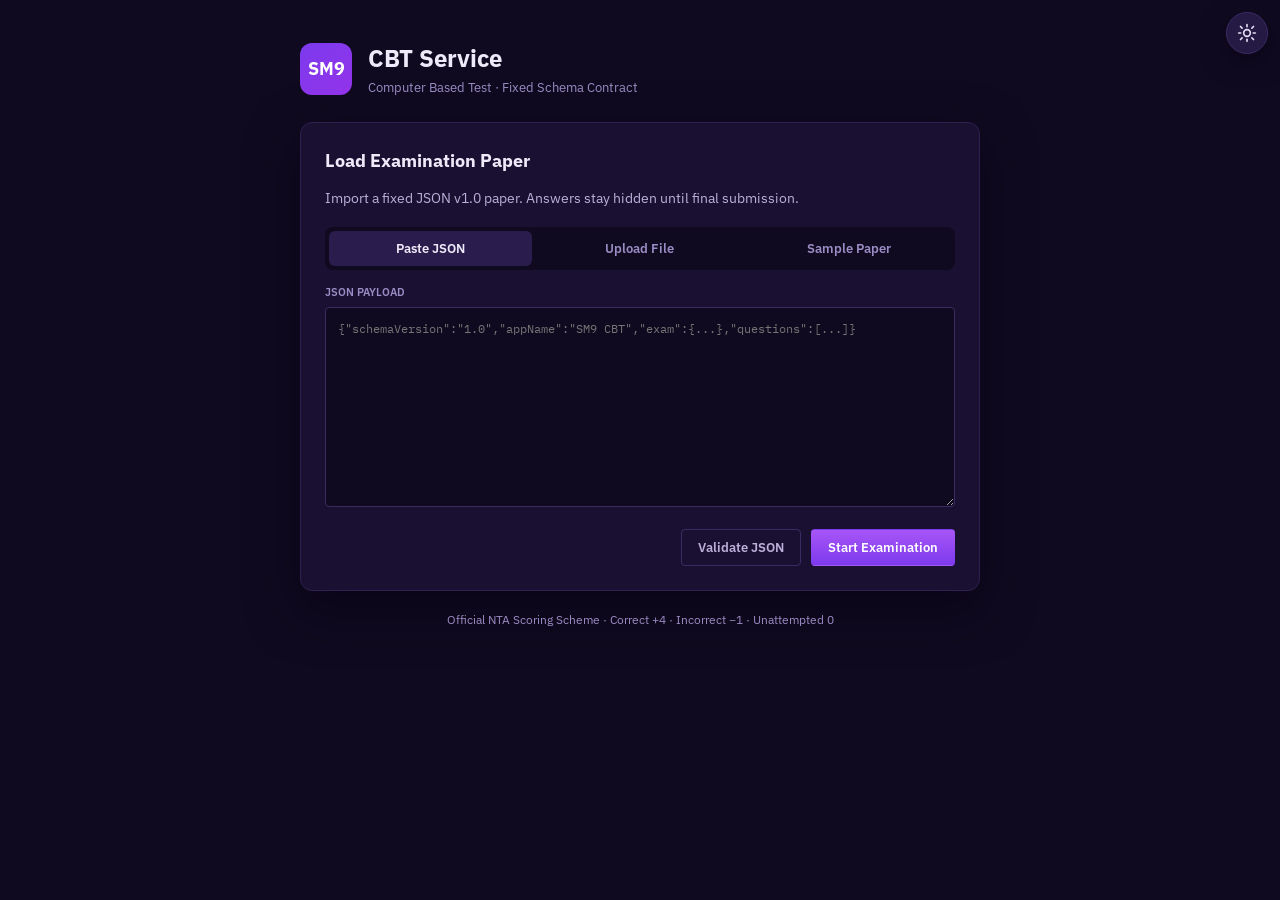
==== commit 4bc4e556: "Update CBT Exam references to CBT Service" ====
--- a/index.html
+++ b/index.html
@@ -26,7 +26,7 @@
         <header class="load-brand">
           <div class="brand-mark">SM9</div>
           <div>
-            <h1>CBT Exam</h1>
+            <h1>CBT Service</h1>
             <p class="brand-sub">Computer Based Test · Fixed Schema Contract</p>
           </div>
         </header>
@@ -40,7 +40,7 @@
           </div>
           <div id="panel-paste" class="import-panel active">
             <label class="field-label" for="json-input">JSON payload</label>
-            <textarea id="json-input" spellcheck="false" placeholder='{"schemaVersion":"1.0","appName":"JEE Simulator","exam":{...},"questions":[...]}'></textarea>
+            <textarea id="json-input" spellcheck="false" placeholder='{"schemaVersion":"1.0","appName":"SM9 CBT","exam":{...},"questions":[...]}'></textarea>
           </div>
           <div id="panel-upload" class="import-panel">
             <label class="dropzone" id="dropzone" for="file-input">
@@ -176,7 +176,7 @@
             <span class="emblem-text">SM9</span>
           </div>
           <div class="nta-gov-title">
-            <span class="main-txt">SM9 CBT Service</span>
+            <span class="main-txt">SM9 CBT Exam</span>
             <span class="sub-txt">Be a Perfectionist.</span>
           </div>
         </div>
@@ -287,7 +287,7 @@
         <h2>Time Over!</h2>
         <p class="muted">The allotted examination time has expired. Your saved responses are being automatically submitted.</p>
         <div class="modal-actions">
-          <button type="button" id="btn-timeup-ok" class="btn btn-primary">View Test Report</button>
+          <button type="button" id="btn-timeup-ok" class="btn btn-primary">View Test Result</button>
         </div>
       </div>
     </div>
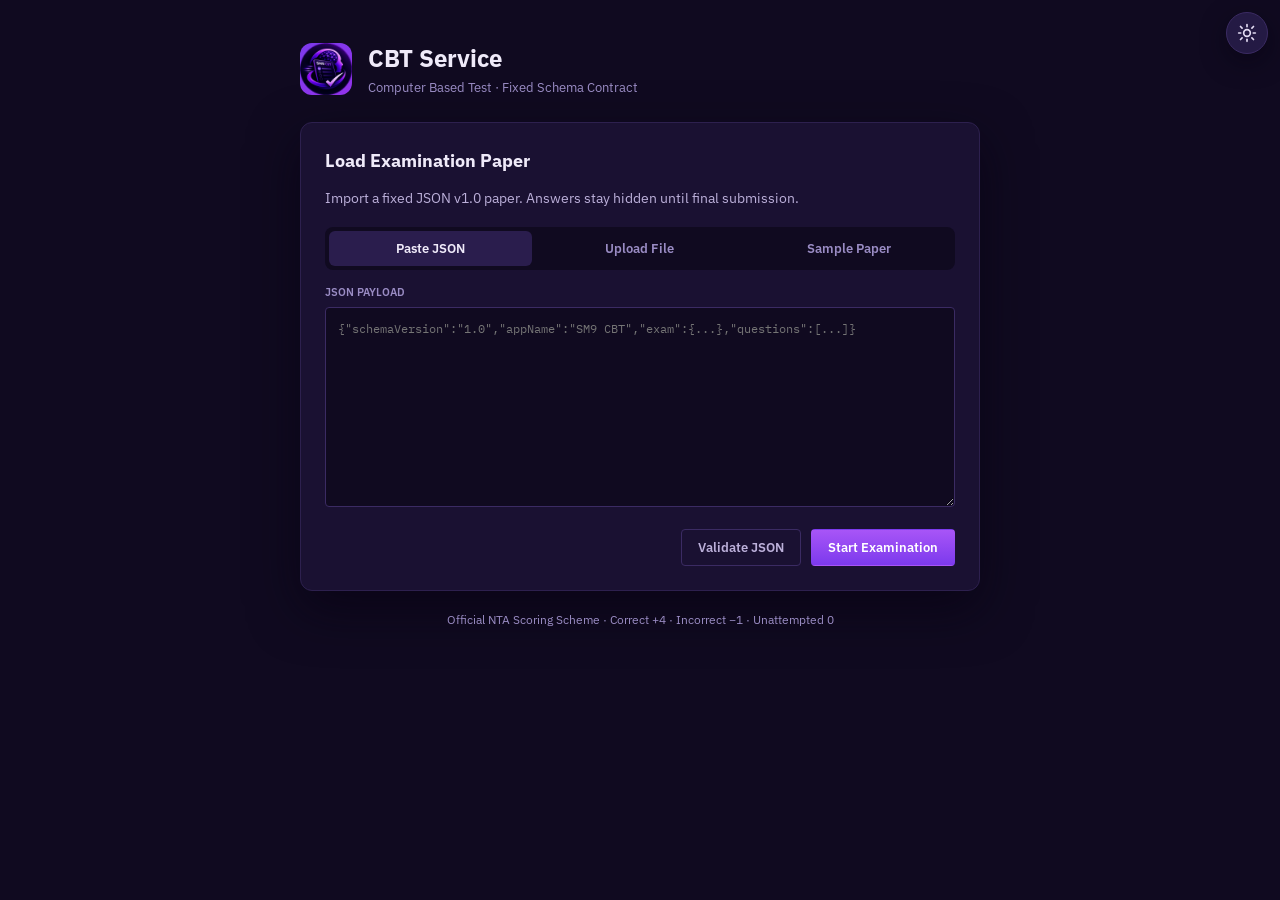
==== commit 0792b4b5: "Replace SM9 emblems with logo image Co-authored-by: arena-agent <297053741+arena-agent@users.noreply" ====
--- a/index.html
+++ b/index.html
@@ -24,7 +24,9 @@
     <section id="screen-load" class="screen active">
       <div class="load-shell">
         <header class="load-brand">
-          <div class="brand-mark">SM9</div>
+          <div class="brand-mark">
+            <img src="logo.jpg" alt="SM9 CBT logo" />
+          </div>
           <div>
             <h1>CBT Service</h1>
             <p class="brand-sub">Computer Based Test · Fixed Schema Contract</p>
@@ -173,7 +175,7 @@
       <header class="nta-exam-topbar">
         <div class="nta-topbar-brand">
           <div class="nta-emblem">
-            <span class="emblem-text">SM9</span>
+            <img src="logo.jpg" alt="SM9 CBT logo" />
           </div>
           <div class="nta-gov-title">
             <span class="main-txt">SM9 CBT Exam</span>
@@ -297,7 +299,10 @@
       <div class="report-app-shell">
         <header class="report-top-nav">
           <div class="nav-left-brand">
-            <span class="report-app-logo">Tests</span>
+            <span class="report-app-logo">
+              <img src="logo.jpg" alt="SM9 CBT logo" />
+              <span>Tests</span>
+            </span>
             <span class="report-sep">&gt;</span>
             <span id="report-exam-title-head" class="report-exam-head">JEE MAIN TEST_DEMO</span>
           </div>
--- a/style.css
+++ b/style.css
@@ -718,12 +718,18 @@
   width: 52px;
   height: 52px;
   border-radius: 12px;
+  overflow: hidden;
   background: var(--brand-gradient);
   display: grid;
   place-items: center;
-  font-weight: 700;
-  font-size: 18px;
-  color: #fff;
+  flex: 0 0 auto;
+}
+
+.brand-mark img {
+  width: 100%;
+  height: 100%;
+  display: block;
+  object-fit: cover;
 }
 
 .load-brand h1 {
@@ -1178,16 +1184,19 @@
   width: 44px;
   height: 44px;
   border-radius: 50%;
+  overflow: hidden;
   background: var(--exam-emblem-gradient);
   color: #fff;
   display: grid;
   place-items: center;
-  font-weight: 800;
-  font-size: 13px;
-}
-
-.emblem-text {
-  letter-spacing: 0.04em;
+  flex: 0 0 auto;
+}
+
+.nta-emblem img {
+  width: 100%;
+  height: 100%;
+  display: block;
+  object-fit: cover;
 }
 
 .nta-gov-title {
@@ -1675,6 +1684,17 @@
 
 .report-app-logo {
   color: var(--rep-logo);
+  display: inline-flex;
+  align-items: center;
+  gap: 7px;
+}
+
+.report-app-logo img {
+  width: 26px;
+  height: 26px;
+  border-radius: 50%;
+  display: block;
+  object-fit: cover;
 }
 
 .report-sep {
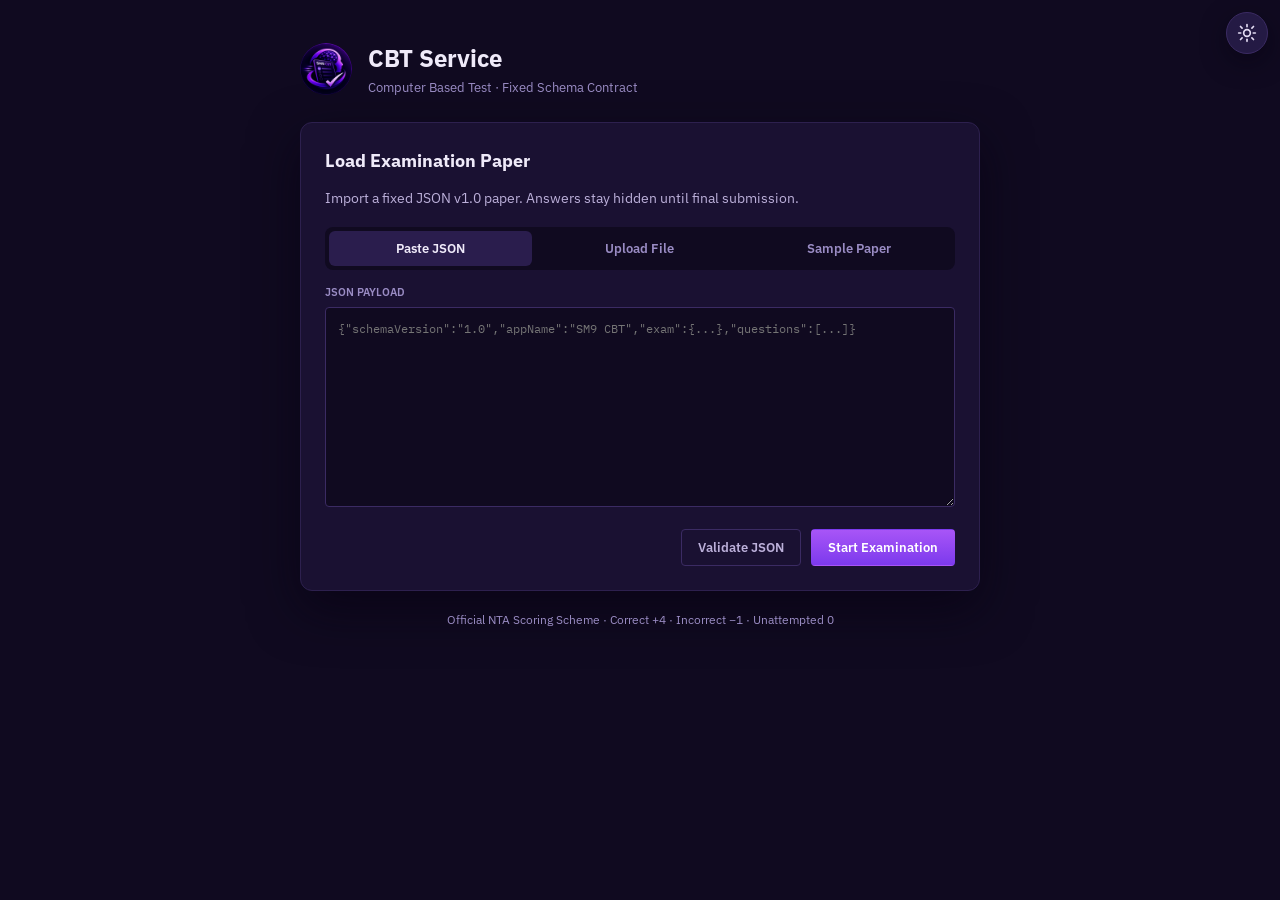
==== commit a60c0c3a: "fix: make starting interface logo circular and remove background color Co-authored-by: arena-agent <" ====
--- a/index.html
+++ b/index.html
@@ -4,7 +4,7 @@
   <meta charset="UTF-8" />
   <meta name="viewport" content="width=device-width, initial-scale=1.0, maximum-scale=1.0, user-scalable=no" />
   <title>SM9 CBT</title>
-  <link rel="stylesheet" href="style.css?v=1.1.1" />
+  <link rel="stylesheet" href="style.css?v=1.1.2" />
   <link rel="preconnect" href="https://fonts.googleapis.com" />
   <link rel="preconnect" href="https://fonts.gstatic.com" crossorigin />
   <link href="https://fonts.googleapis.com/css2?family=IBM+Plex+Sans:wght@400;500;600;700&family=IBM+Plex+Mono:wght@400;500;600&display=swap" rel="stylesheet" />
--- a/style.css
+++ b/style.css
@@ -717,9 +717,9 @@
 .brand-mark {
   width: 52px;
   height: 52px;
-  border-radius: 12px;
+  border-radius: 50%;
   overflow: hidden;
-  background: var(--brand-gradient);
+  background: none;
   display: grid;
   place-items: center;
   flex: 0 0 auto;
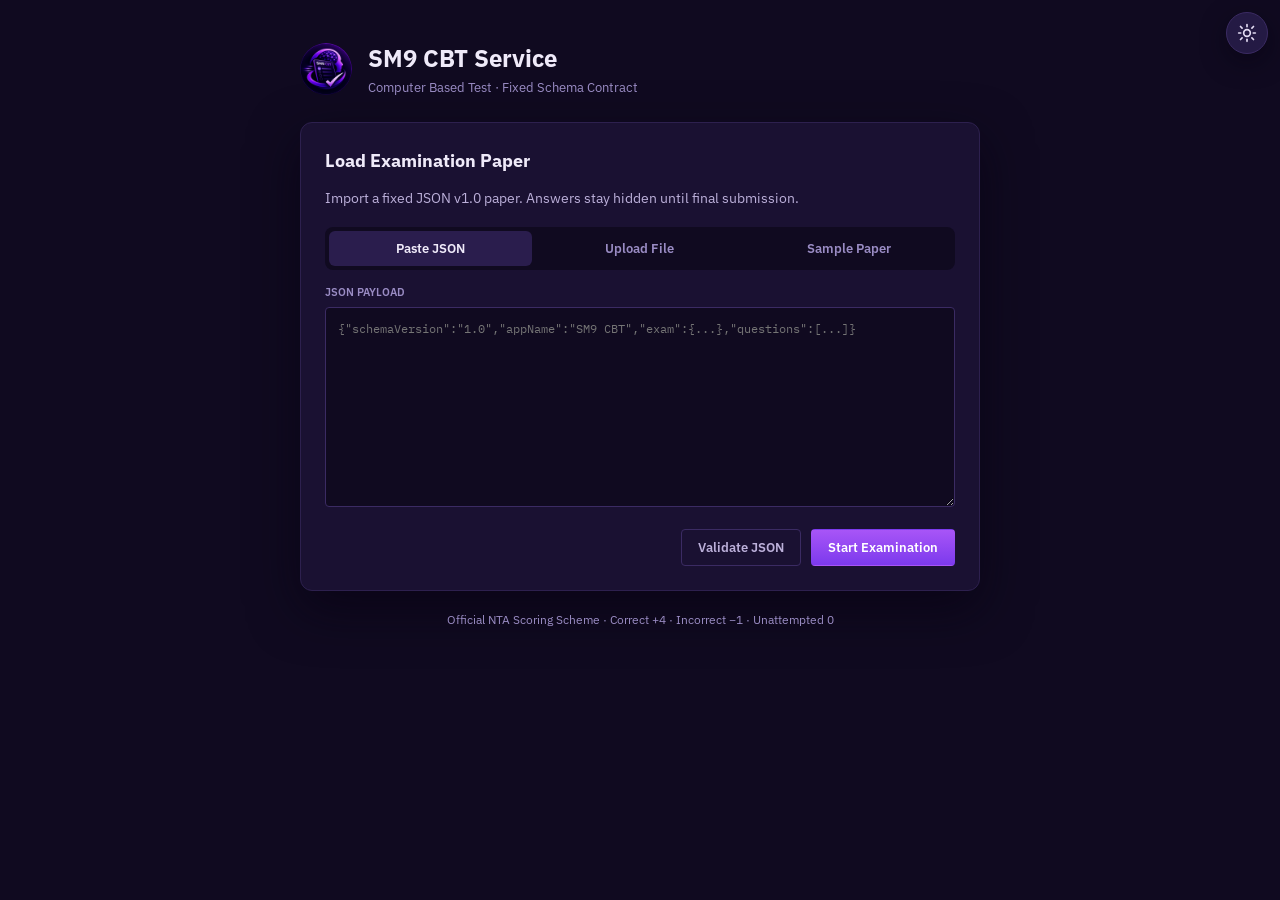
==== commit ea3e6e7e: "Update index.html" ====
--- a/index.html
+++ b/index.html
@@ -28,7 +28,7 @@
             <img src="logo.jpg" alt="SM9 CBT logo" />
           </div>
           <div>
-            <h1>CBT Service</h1>
+            <h1>SM9 CBT Service</h1>
             <p class="brand-sub">Computer Based Test · Fixed Schema Contract</p>
           </div>
         </header>
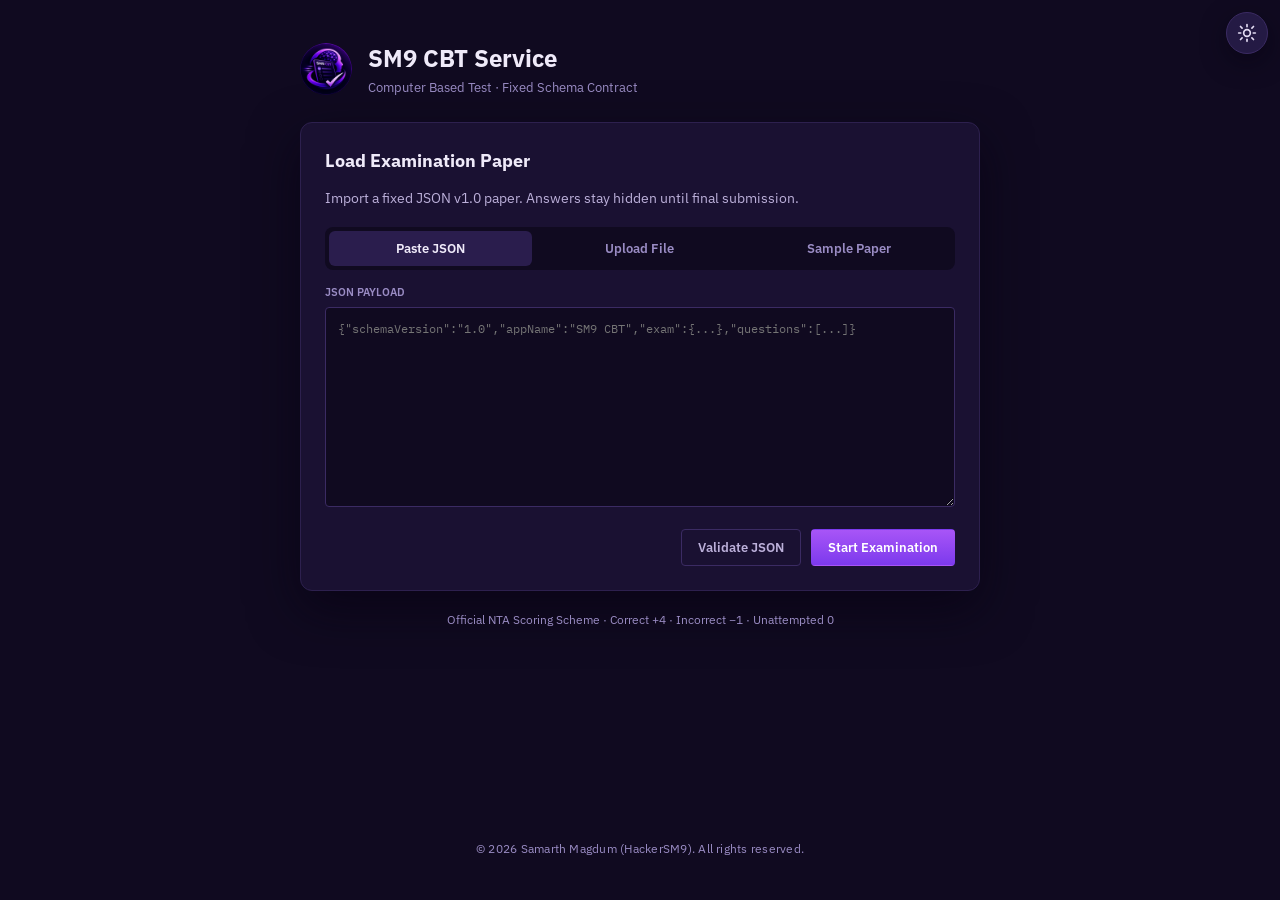
==== commit 48ee0890: "Show copyright footer throughout the app - General instructions screen: footer kept exactly as-is (e" ====
--- a/index.html
+++ b/index.html
@@ -4,7 +4,7 @@
   <meta charset="UTF-8" />
   <meta name="viewport" content="width=device-width, initial-scale=1.0, maximum-scale=1.0, user-scalable=no" />
   <title>SM9 CBT</title>
-  <link rel="stylesheet" href="style.css?v=1.1.2" />
+  <link rel="stylesheet" href="style.css?v=1.2.0" />
   <link rel="preconnect" href="https://fonts.googleapis.com" />
   <link rel="preconnect" href="https://fonts.gstatic.com" crossorigin />
   <link href="https://fonts.googleapis.com/css2?family=IBM+Plex+Sans:wght@400;500;600;700&family=IBM+Plex+Mono:wght@400;500;600&display=swap" rel="stylesheet" />
@@ -69,6 +69,7 @@
         <footer class="load-foot">
           Official NTA Scoring Scheme · Correct +4 · Incorrect −1 · Unattempted 0
         </footer>
+        <footer class="app-copyright">© 2026 Samarth Magdum (HackerSM9). All rights reserved.</footer>
       </div>
     </section>
 
@@ -82,6 +83,7 @@
           <ul id="error-list" class="error-list"></ul>
           <button type="button" id="btn-error-back" class="btn btn-primary">Back to Loader</button>
         </div>
+        <footer class="app-copyright">© 2026 Samarth Magdum (HackerSM9). All rights reserved.</footer>
       </div>
     </section>
 
@@ -266,6 +268,10 @@
           <div id="palette-sections" class="palette-sections"></div>
         </aside>
       </div>
+
+      <footer class="nta-copyright">
+        © 2026 Samarth Magdum (HackerSM9). All rights reserved.
+      </footer>
     </section>
 
     <!-- SUBMIT CONFIRM MODAL -->
@@ -386,6 +392,7 @@
             </div>
           </div>
         </div>
+        <footer class="app-copyright">© 2026 Samarth Magdum (HackerSM9). All rights reserved.</footer>
       </div>
     </section>
 
--- a/style.css
+++ b/style.css
@@ -464,6 +464,14 @@
   display: block;
 }
 
+/* Exam screen is a full-height flex column (topbar / section bar / exam
+   layout / copyright footer) so the footer bar sits at the bottom of the
+   viewport, mirroring the instructions screen layout. */
+#screen-exam.screen.active {
+  display: flex;
+  flex-direction: column;
+}
+
 /* ---------- Global Theme Toggle (visible on every stage) ---------- */
 .theme-toggle {
   position: fixed;
@@ -704,7 +712,10 @@
 .load-shell {
   max-width: 720px;
   margin: 0 auto;
-  padding: 40px 20px;
+  padding: 40px 20px 20px;
+  min-height: 100vh;
+  display: flex;
+  flex-direction: column;
 }
 
 .load-brand {
@@ -897,11 +908,26 @@
   font-size: 12px;
 }
 
+/* App-wide copyright footer (load / error / result screens).
+   Unlike the NTA instructions footer (kept as-is), this one MERGES
+   with the surrounding page: no bar, no box — just muted text that
+   follows the active dark/light theme via the shared tokens. */
+.app-copyright {
+  margin-top: auto; /* pin to the bottom of flex-column screens */
+  text-align: center;
+  padding: 16px 20px 22px;
+  font-size: 12px;
+  letter-spacing: 0.02em;
+  color: var(--text-mute);
+}
+
 /* ---------- Error Screen ---------- */
 .error-shell {
   min-height: 100vh;
   display: grid;
   place-items: center;
+  grid-template-rows: 1fr auto; /* card centered, copyright pinned at the bottom */
+  gap: 12px;
   padding: 20px;
 }
 
@@ -1309,7 +1335,9 @@
 .exam-layout {
   display: grid;
   grid-template-columns: 1fr 310px;
-  min-height: calc(100vh - 120px);
+  grid-template-rows: minmax(0, 1fr); /* keep panes inside the flex area; they scroll internally */
+  flex: 1;
+  min-height: 0; /* let the panes scroll internally instead of pushing the footer away */
   background: var(--exam-page-bg);
   color: var(--exam-page-text);
 }
@@ -1655,6 +1683,8 @@
   min-height: 100vh;
   background: transparent; /* gradient comes from the fixed body::before layer */
   color: var(--rep-lbl);
+  display: flex;
+  flex-direction: column; /* keeps the copyright footer pinned at the bottom */
 }
 
 .report-top-nav {
@@ -1708,8 +1738,10 @@
 
 .report-body-container {
   max-width: 900px;
+  width: 100%;
   margin: 0 auto;
-  padding: 24px 16px 60px;
+  padding: 24px 16px 40px;
+  flex: 1; /* grows so the copyright footer is pushed to the bottom of the viewport */
   display: flex;
   flex-direction: column;
   gap: 20px;
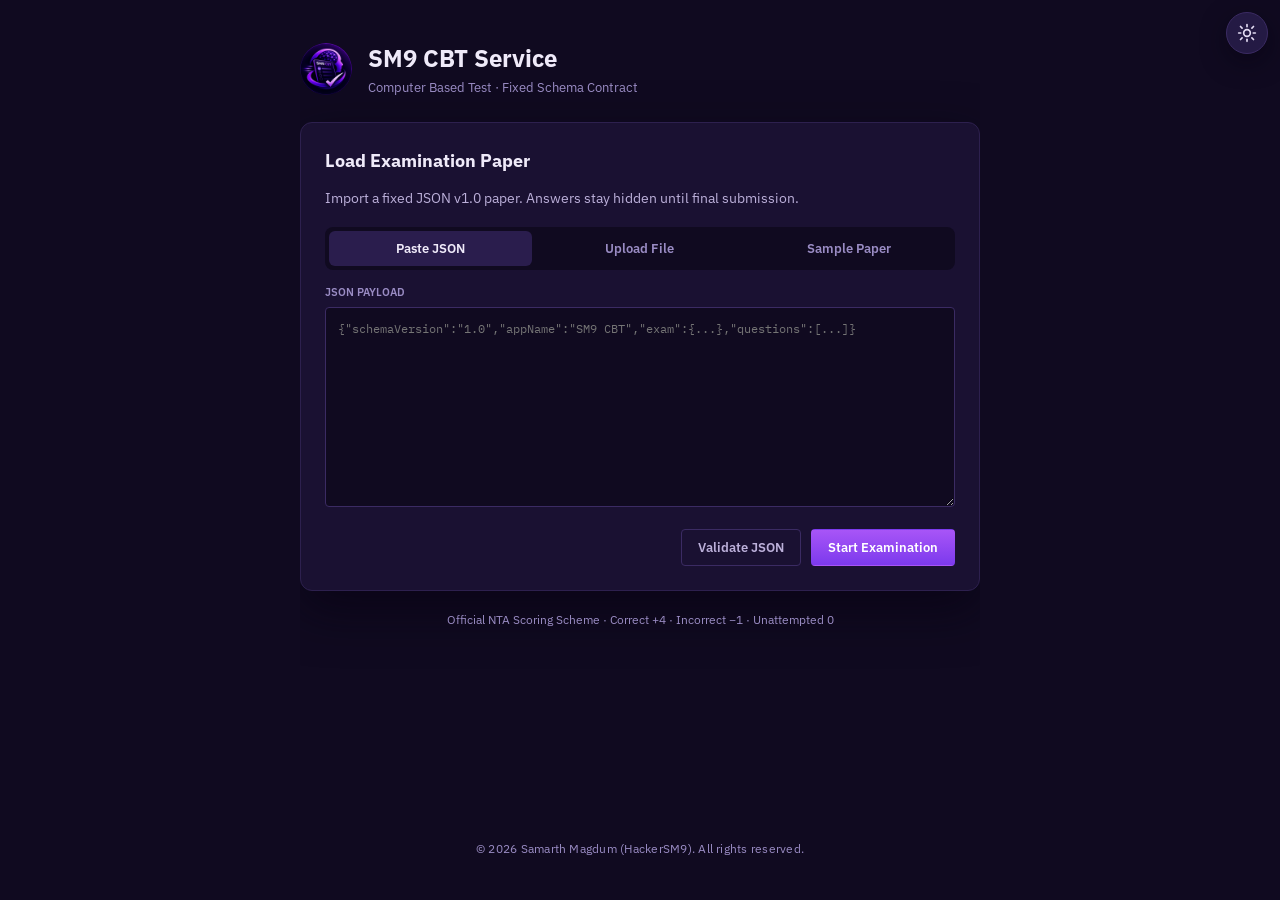
==== commit a70c8cc8: "fix: lock load/error/result screens to viewport so the copyright footer never drifts The load, error" ====
--- a/index.html
+++ b/index.html
@@ -4,7 +4,7 @@
   <meta charset="UTF-8" />
   <meta name="viewport" content="width=device-width, initial-scale=1.0, maximum-scale=1.0, user-scalable=no" />
   <title>SM9 CBT</title>
-  <link rel="stylesheet" href="style.css?v=1.2.0" />
+  <link rel="stylesheet" href="style.css?v=1.2.1" />
   <link rel="preconnect" href="https://fonts.googleapis.com" />
   <link rel="preconnect" href="https://fonts.gstatic.com" crossorigin />
   <link href="https://fonts.googleapis.com/css2?family=IBM+Plex+Sans:wght@400;500;600;700&family=IBM+Plex+Mono:wght@400;500;600&display=swap" rel="stylesheet" />
@@ -23,6 +23,7 @@
     <!-- LOAD SCREEN -->
     <section id="screen-load" class="screen active">
       <div class="load-shell">
+        <div class="load-main">
         <header class="load-brand">
           <div class="brand-mark">
             <img src="logo.jpg" alt="SM9 CBT logo" />
@@ -69,6 +70,7 @@
         <footer class="load-foot">
           Official NTA Scoring Scheme · Correct +4 · Incorrect −1 · Unattempted 0
         </footer>
+        </div>
         <footer class="app-copyright">© 2026 Samarth Magdum (HackerSM9). All rights reserved.</footer>
       </div>
     </section>
@@ -76,12 +78,14 @@
     <!-- ERROR SCREEN -->
     <section id="screen-error" class="screen">
       <div class="error-shell">
+        <div class="error-main">
         <div class="error-card">
           <div class="error-badge">JSON VALIDATION FAILED</div>
           <h2>Unable to start examination</h2>
           <p class="muted">The provided file does not match the fixed schema v1.0 contract.</p>
           <ul id="error-list" class="error-list"></ul>
           <button type="button" id="btn-error-back" class="btn btn-primary">Back to Loader</button>
+        </div>
         </div>
         <footer class="app-copyright">© 2026 Samarth Magdum (HackerSM9). All rights reserved.</footer>
       </div>
--- a/style.css
+++ b/style.css
@@ -452,12 +452,12 @@
 }
 
 #app {
-  min-height: 100vh;
+  min-height: 100dvh;
 }
 
 .screen {
   display: none;
-  min-height: 100vh;
+  min-height: 100dvh;
 }
 
 .screen.active {
@@ -466,10 +466,36 @@
 
 /* Exam screen is a full-height flex column (topbar / section bar / exam
    layout / copyright footer) so the footer bar sits at the bottom of the
-   viewport, mirroring the instructions screen layout. */
+   viewport, mirroring the instructions screen layout.
+   In fullscreen mode the viewport fills the entire screen — use 100dvh to
+   lock the layout so the page never scrolls externally. */
 #screen-exam.screen.active {
   display: flex;
   flex-direction: column;
+  height: 100dvh;
+  overflow: hidden;
+}
+
+/* Instructions screen — fill the viewport with internal scrolling for the
+   instruction content, so the page itself never scrolls. */
+#screen-instructions.screen.active {
+  display: block;
+  height: 100dvh;
+  overflow: hidden;
+}
+
+/* Load / error / result screens — same locked-viewport treatment as the
+   instructions and exam screens. Pinning the copyright via an auto margin
+   inside a min-height:100dvh column leaves a dead gap between the content
+   and the footer whenever the dynamic viewport unit (100dvh) changes while
+   the page scrolls (e.g. mobile browser chrome collapsing). Locking each
+   screen to the viewport and scrolling only the middle content keeps the
+   footer glued to the bottom edge — it can never drift or open gaps. */
+#screen-load.screen.active,
+#screen-error.screen.active,
+#screen-result.screen.active {
+  height: 100dvh;
+  overflow: hidden;
 }
 
 /* ---------- Global Theme Toggle (visible on every stage) ---------- */
@@ -713,9 +739,20 @@
   max-width: 720px;
   margin: 0 auto;
   padding: 40px 20px 20px;
-  min-height: 100vh;
+  height: 100dvh;
   display: flex;
   flex-direction: column;
+  overflow: hidden; /* lock to the viewport; only .load-main scrolls */
+}
+
+/* Scrollable intro content (brand + card + footnote). The copyright footer
+   stays outside this region so it never scrolls or leaves a gap. */
+.load-main {
+  flex: 1;
+  min-height: 0; /* allow shrinking so the content scrolls internally */
+  overflow-y: auto;
+  -webkit-overflow-scrolling: touch;
+  overscroll-behavior: contain;
 }
 
 .load-brand {
@@ -914,6 +951,7 @@
    follows the active dark/light theme via the shared tokens. */
 .app-copyright {
   margin-top: auto; /* pin to the bottom of flex-column screens */
+  flex-shrink: 0; /* never compress; stays glued to the viewport bottom */
   text-align: center;
   padding: 16px 20px 22px;
   font-size: 12px;
@@ -923,17 +961,29 @@
 
 /* ---------- Error Screen ---------- */
 .error-shell {
-  min-height: 100vh;
-  display: grid;
-  place-items: center;
-  grid-template-rows: 1fr auto; /* card centered, copyright pinned at the bottom */
-  gap: 12px;
+  height: 100dvh;
+  display: flex;
+  flex-direction: column;
+  overflow: hidden; /* lock to the viewport; only .error-main scrolls */
   padding: 20px;
+}
+
+/* Scrollable region that keeps the card centered when it fits and lets it
+   scroll internally on short viewports — the copyright stays pinned below. */
+.error-main {
+  flex: 1;
+  min-height: 0;
+  display: flex;
+  overflow-y: auto;
+  -webkit-overflow-scrolling: touch;
+  overscroll-behavior: contain;
 }
 
 .error-card {
   max-width: 520px;
   width: 100%;
+  margin: auto; /* centers both axes; resolves to 0 when the card overflows,
+                   so the top of a tall card is always reachable by scrolling */
   background: var(--bg-1);
   border: 1px solid var(--danger-border);
   border-radius: 12px;
@@ -961,9 +1011,10 @@
 .nta-instr-wrapper {
   background: var(--instr-page-bg);
   color: var(--instr-text);
-  min-height: 100vh;
+  height: 100dvh;
   display: flex;
   flex-direction: column;
+  overflow: hidden;
 }
 
 .nta-instr-topbar {
@@ -971,6 +1022,7 @@
   border-bottom: 2px solid var(--instr-topbar-border);
   padding: 12px 24px;
   padding-right: 70px; /* room for the floating theme toggle */
+  flex-shrink: 0;
 }
 
 .nta-instr-title {
@@ -986,6 +1038,9 @@
   margin: 0 auto;
   padding: 24px 20px 40px;
   flex: 1;
+  overflow-y: auto;
+  -webkit-overflow-scrolling: touch;
+  overscroll-behavior: contain;
 }
 
 .nta-instr-heading {
@@ -1112,6 +1167,7 @@
   text-align: center;
   padding: 12px;
   font-size: 12px;
+  flex-shrink: 0;
 }
 
 /* ---------- NTA Standard Question Marking Icons ---------- */
@@ -1198,6 +1254,7 @@
   align-items: center;
   gap: 16px;
   flex-wrap: wrap;
+  flex-shrink: 0;
 }
 
 .nta-topbar-brand {
@@ -1294,6 +1351,7 @@
   display: flex;
   align-items: center;
   gap: 12px;
+  flex-shrink: 0;
 }
 
 .sec-label-txt {
@@ -1364,6 +1422,8 @@
   flex-direction: column;
   justify-content: space-between;
   overflow-y: auto;
+  -webkit-overflow-scrolling: touch;
+  overscroll-behavior: contain;
   border-right: 1px solid var(--exam-pane-border);
   background: var(--exam-pane-bg);
 }
@@ -1680,11 +1740,12 @@
 
 /* ---------- Report & Results Screen ---------- */
 .report-app-shell {
-  min-height: 100vh;
+  height: 100dvh;
   background: transparent; /* gradient comes from the fixed body::before layer */
   color: var(--rep-lbl);
   display: flex;
   flex-direction: column; /* keeps the copyright footer pinned at the bottom */
+  overflow: hidden; /* lock to the viewport; only the body scrolls */
 }
 
 .report-top-nav {
@@ -1697,6 +1758,7 @@
   align-items: center;
   gap: 12px;
   flex-wrap: wrap;
+  flex-shrink: 0; /* nav stays fully visible; body scrolls below it */
 }
 
 .nav-left-brand {
@@ -1741,7 +1803,11 @@
   width: 100%;
   margin: 0 auto;
   padding: 24px 16px 40px;
-  flex: 1; /* grows so the copyright footer is pushed to the bottom of the viewport */
+  flex: 1;
+  min-height: 0; /* allow shrinking so the report scrolls internally */
+  overflow-y: auto;
+  -webkit-overflow-scrolling: touch;
+  overscroll-behavior: contain;
   display: flex;
   flex-direction: column;
   gap: 20px;
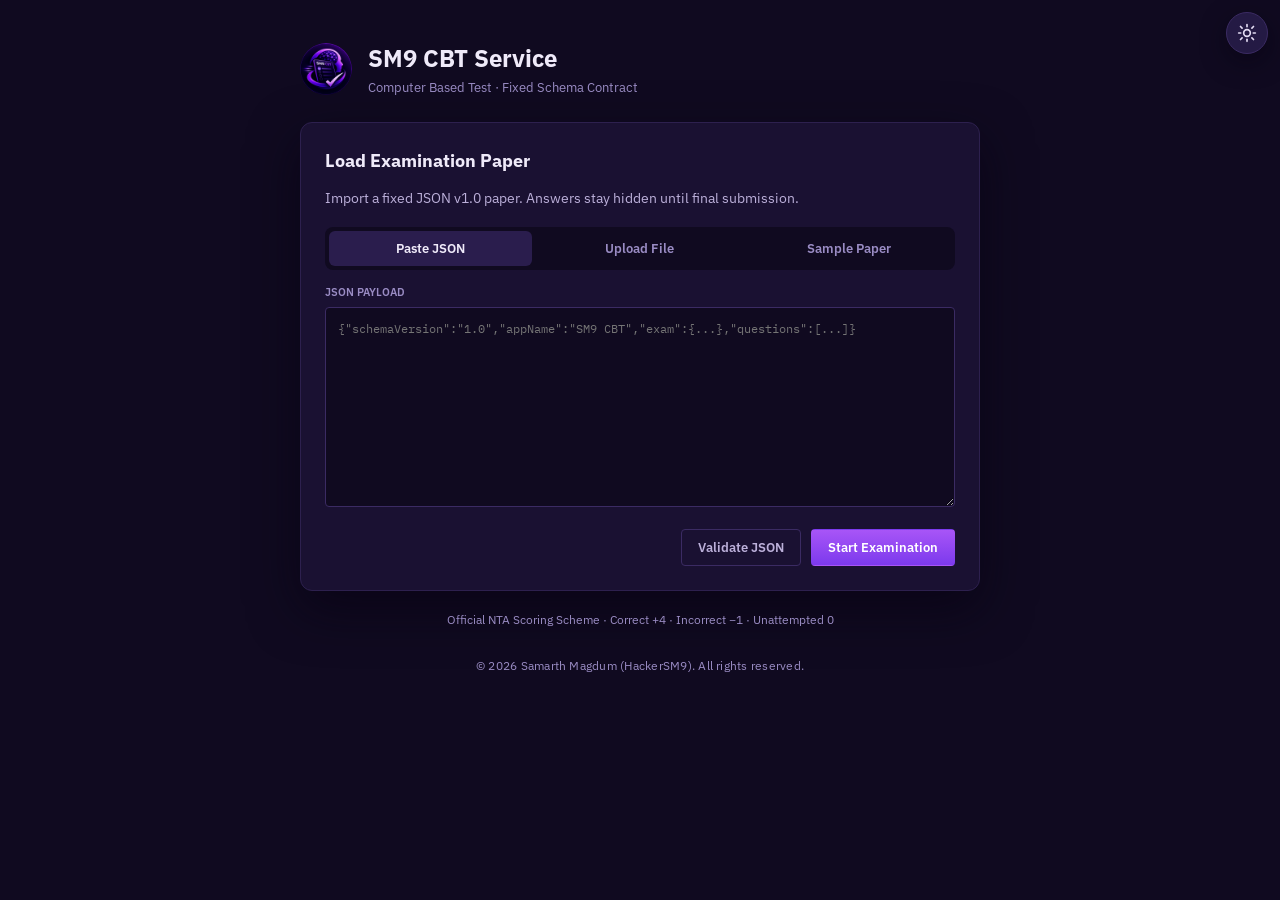
==== commit e961eb80: "refactor: copyright footer as plain flow content like the NTA scoring note Instead of pinning the co" ====
--- a/index.html
+++ b/index.html
@@ -4,7 +4,7 @@
   <meta charset="UTF-8" />
   <meta name="viewport" content="width=device-width, initial-scale=1.0, maximum-scale=1.0, user-scalable=no" />
   <title>SM9 CBT</title>
-  <link rel="stylesheet" href="style.css?v=1.2.1" />
+  <link rel="stylesheet" href="style.css?v=1.2.2" />
   <link rel="preconnect" href="https://fonts.googleapis.com" />
   <link rel="preconnect" href="https://fonts.gstatic.com" crossorigin />
   <link href="https://fonts.googleapis.com/css2?family=IBM+Plex+Sans:wght@400;500;600;700&family=IBM+Plex+Mono:wght@400;500;600&display=swap" rel="stylesheet" />
@@ -23,7 +23,6 @@
     <!-- LOAD SCREEN -->
     <section id="screen-load" class="screen active">
       <div class="load-shell">
-        <div class="load-main">
         <header class="load-brand">
           <div class="brand-mark">
             <img src="logo.jpg" alt="SM9 CBT logo" />
@@ -70,7 +69,6 @@
         <footer class="load-foot">
           Official NTA Scoring Scheme · Correct +4 · Incorrect −1 · Unattempted 0
         </footer>
-        </div>
         <footer class="app-copyright">© 2026 Samarth Magdum (HackerSM9). All rights reserved.</footer>
       </div>
     </section>
@@ -78,14 +76,12 @@
     <!-- ERROR SCREEN -->
     <section id="screen-error" class="screen">
       <div class="error-shell">
-        <div class="error-main">
         <div class="error-card">
           <div class="error-badge">JSON VALIDATION FAILED</div>
           <h2>Unable to start examination</h2>
           <p class="muted">The provided file does not match the fixed schema v1.0 contract.</p>
           <ul id="error-list" class="error-list"></ul>
           <button type="button" id="btn-error-back" class="btn btn-primary">Back to Loader</button>
-        </div>
         </div>
         <footer class="app-copyright">© 2026 Samarth Magdum (HackerSM9). All rights reserved.</footer>
       </div>
--- a/style.css
+++ b/style.css
@@ -484,20 +484,6 @@
   overflow: hidden;
 }
 
-/* Load / error / result screens — same locked-viewport treatment as the
-   instructions and exam screens. Pinning the copyright via an auto margin
-   inside a min-height:100dvh column leaves a dead gap between the content
-   and the footer whenever the dynamic viewport unit (100dvh) changes while
-   the page scrolls (e.g. mobile browser chrome collapsing). Locking each
-   screen to the viewport and scrolling only the middle content keeps the
-   footer glued to the bottom edge — it can never drift or open gaps. */
-#screen-load.screen.active,
-#screen-error.screen.active,
-#screen-result.screen.active {
-  height: 100dvh;
-  overflow: hidden;
-}
-
 /* ---------- Global Theme Toggle (visible on every stage) ---------- */
 .theme-toggle {
   position: fixed;
@@ -739,20 +725,9 @@
   max-width: 720px;
   margin: 0 auto;
   padding: 40px 20px 20px;
-  height: 100dvh;
+  min-height: 100dvh;
   display: flex;
   flex-direction: column;
-  overflow: hidden; /* lock to the viewport; only .load-main scrolls */
-}
-
-/* Scrollable intro content (brand + card + footnote). The copyright footer
-   stays outside this region so it never scrolls or leaves a gap. */
-.load-main {
-  flex: 1;
-  min-height: 0; /* allow shrinking so the content scrolls internally */
-  overflow-y: auto;
-  -webkit-overflow-scrolling: touch;
-  overscroll-behavior: contain;
 }
 
 .load-brand {
@@ -946,14 +921,14 @@
 }
 
 /* App-wide copyright footer (load / error / result screens).
-   Unlike the NTA instructions footer (kept as-is), this one MERGES
-   with the surrounding page: no bar, no box — just muted text that
-   follows the active dark/light theme via the shared tokens. */
+   Kept as plain content in the normal page flow — exactly like the
+   "Official NTA Scoring Scheme" note on the load screen — so it sits
+   at the very end and scrolls naturally with the page (no pinning,
+   no fixed positioning, no gaps). */
 .app-copyright {
-  margin-top: auto; /* pin to the bottom of flex-column screens */
-  flex-shrink: 0; /* never compress; stays glued to the viewport bottom */
+  margin-top: 20px; /* same spacing as the NTA scoring note */
   text-align: center;
-  padding: 16px 20px 22px;
+  padding: 8px 20px 24px;
   font-size: 12px;
   letter-spacing: 0.02em;
   color: var(--text-mute);
@@ -961,29 +936,17 @@
 
 /* ---------- Error Screen ---------- */
 .error-shell {
-  height: 100dvh;
-  display: flex;
-  flex-direction: column;
-  overflow: hidden; /* lock to the viewport; only .error-main scrolls */
+  min-height: 100dvh;
+  display: grid;
+  place-items: center;
+  grid-template-rows: 1fr auto; /* card centered, copyright sits below it in flow */
+  gap: 12px;
   padding: 20px;
-}
-
-/* Scrollable region that keeps the card centered when it fits and lets it
-   scroll internally on short viewports — the copyright stays pinned below. */
-.error-main {
-  flex: 1;
-  min-height: 0;
-  display: flex;
-  overflow-y: auto;
-  -webkit-overflow-scrolling: touch;
-  overscroll-behavior: contain;
 }
 
 .error-card {
   max-width: 520px;
   width: 100%;
-  margin: auto; /* centers both axes; resolves to 0 when the card overflows,
-                   so the top of a tall card is always reachable by scrolling */
   background: var(--bg-1);
   border: 1px solid var(--danger-border);
   border-radius: 12px;
@@ -1740,12 +1703,11 @@
 
 /* ---------- Report & Results Screen ---------- */
 .report-app-shell {
-  height: 100dvh;
+  min-height: 100dvh;
   background: transparent; /* gradient comes from the fixed body::before layer */
   color: var(--rep-lbl);
   display: flex;
-  flex-direction: column; /* keeps the copyright footer pinned at the bottom */
-  overflow: hidden; /* lock to the viewport; only the body scrolls */
+  flex-direction: column;
 }
 
 .report-top-nav {
@@ -1758,7 +1720,6 @@
   align-items: center;
   gap: 12px;
   flex-wrap: wrap;
-  flex-shrink: 0; /* nav stays fully visible; body scrolls below it */
 }
 
 .nav-left-brand {
@@ -1803,11 +1764,7 @@
   width: 100%;
   margin: 0 auto;
   padding: 24px 16px 40px;
-  flex: 1;
-  min-height: 0; /* allow shrinking so the report scrolls internally */
-  overflow-y: auto;
-  -webkit-overflow-scrolling: touch;
-  overscroll-behavior: contain;
+  flex: 1; /* grows so the copyright footer sits at the end of the content */
   display: flex;
   flex-direction: column;
   gap: 20px;
